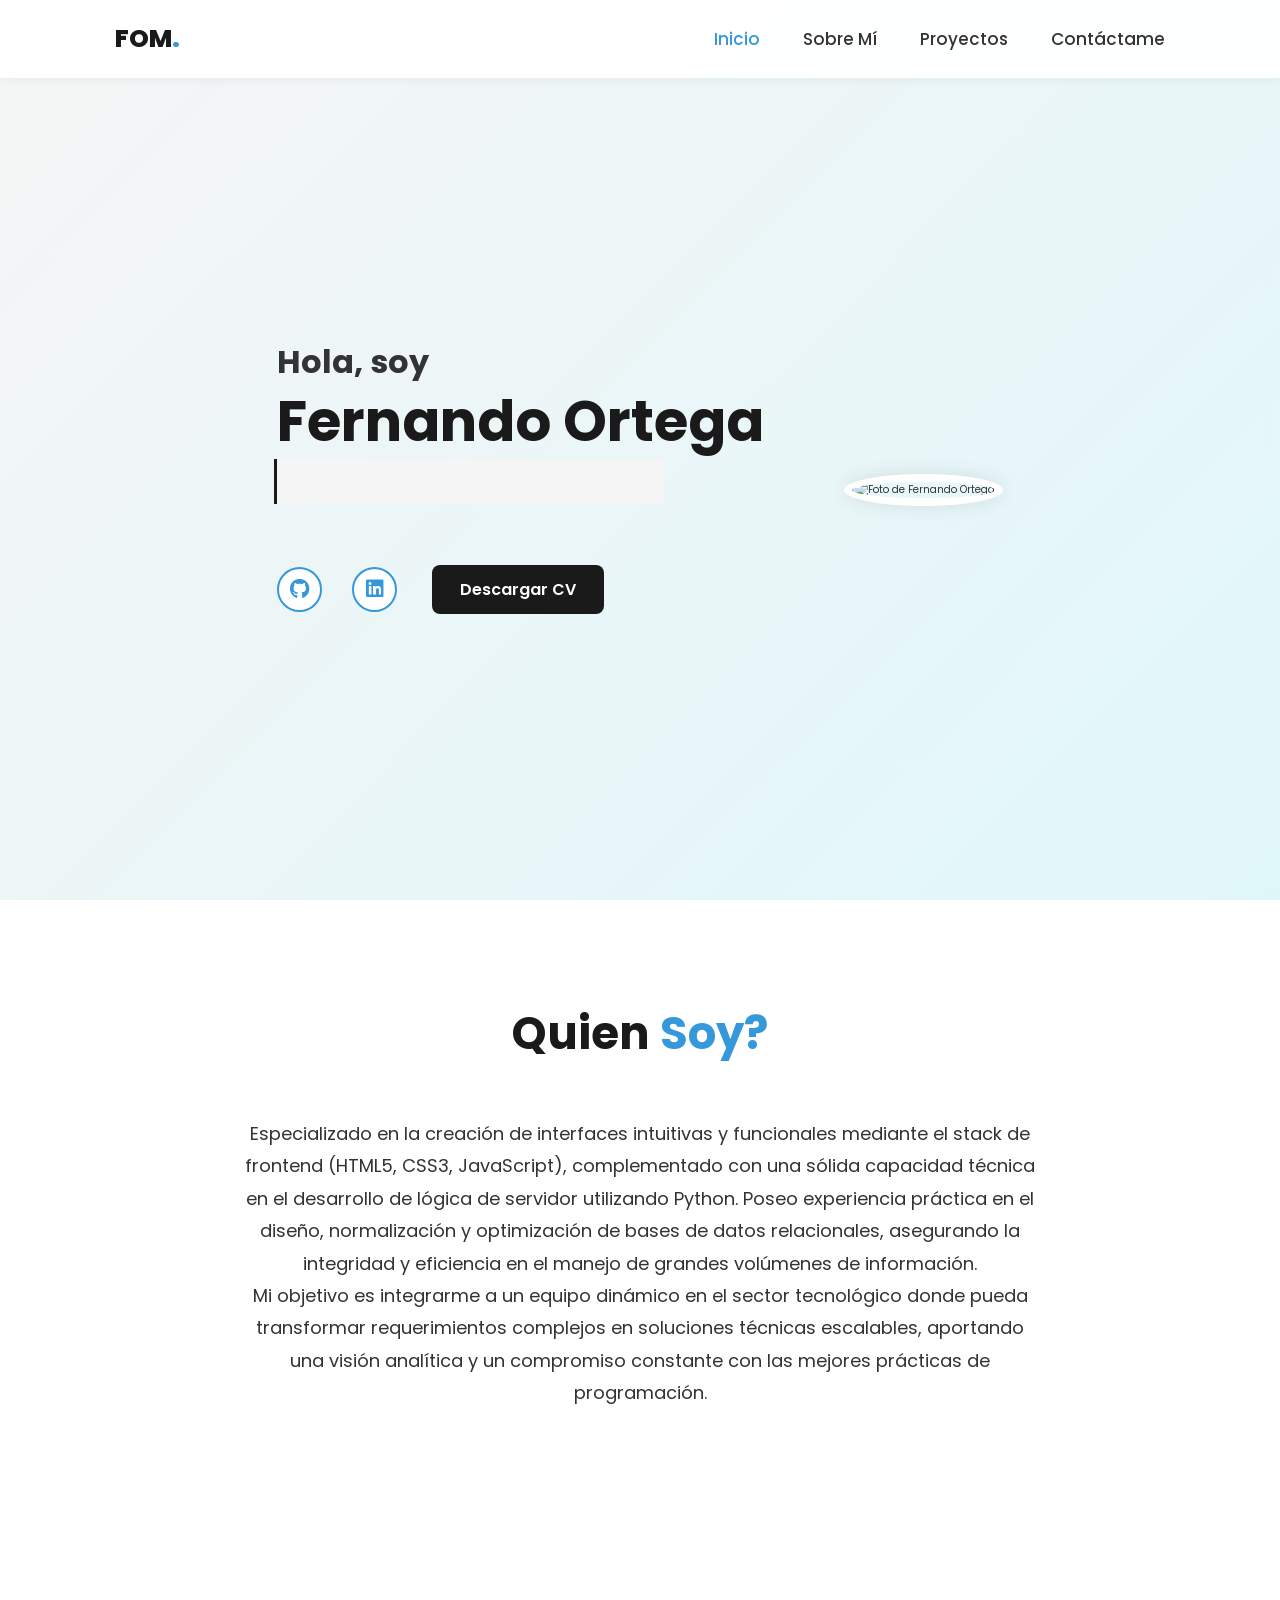
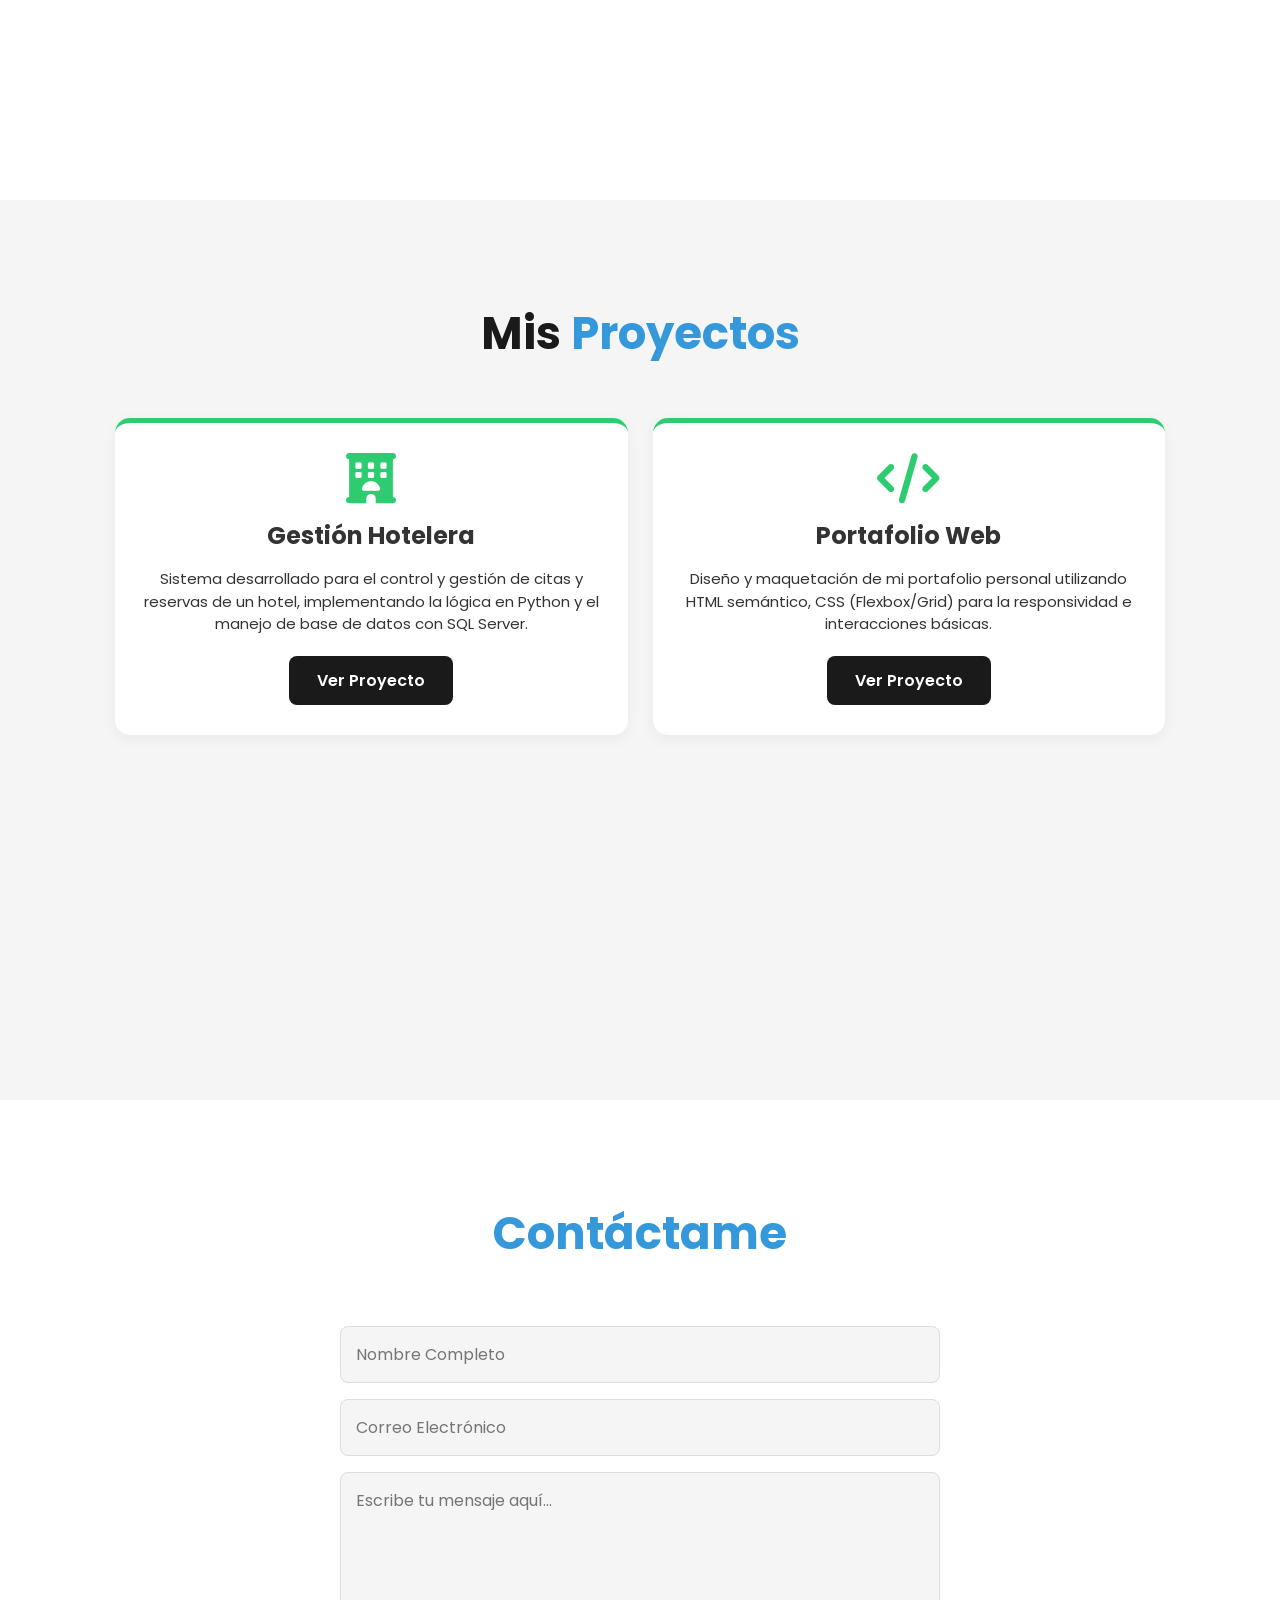
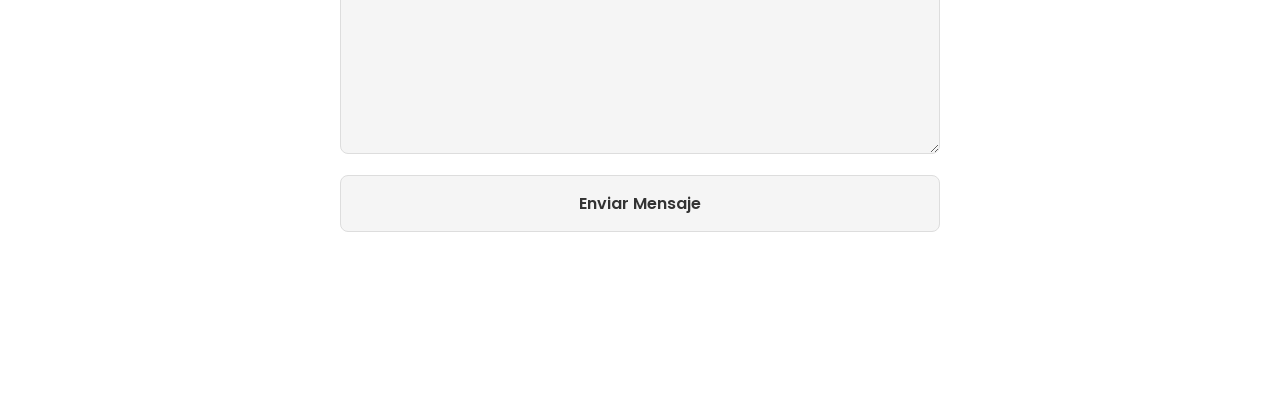
==== index.html @ a5323ac8 "Rename index.htm to index.html" ====
<!doctype html>
<html lang="es">
  <head>
    <meta charset="UTF-8" />
    <meta name="viewport" content="width=device-width, initial-scale=1.0" />
    <title>Mi Portafolio | Fernando Ortega</title>
    <link rel="stylesheet" href="style.css" />
    <link rel="stylesheet" href="https://cdnjs.cloudflare.com/ajax/libs/font-awesome/6.4.0/css/all.min.css">
    <link rel="shortcut icon" href="Recursos/Logo.jpg" type="image/png">
  </head>
  <body>
    
    <header>
      <a href="#" class="logo">FOM<span>.</span></a>
      <i class="fa-solid fa-bars" id="menu-icono"></i>
      
      <nav id="menu-principal" class="navegacion">
        <a href="#inicio" class="active">Inicio</a>
        <a href="#sobre-mi">Sobre Mí</a>
        <a href="#proyectos">Proyectos</a>
        <a href="#contacto">Contáctame</a>
      </nav>
    </header>

    <section id="inicio" class="home">
      <div class="home-content">
    <h3>Hola, soy</h3>
    <h1>Fernando Ortega</h1>
    <div class="typing-text">
        <span></span>
    </div> 
            
    <div class="contenedor-social">
        <div class="social-icons">
            <a href="https://github.com/OrtegaF06" target="_blank"><i class="fa-brands fa-github"></i></a>
            <a href="https://www.linkedin.com/in/fernando-ortega-m-302a24300/" target="_blank"><i class="fa-brands fa-linkedin"></i></a>
        </div>
        
        <a href="Recursos/Fernando_Ortega_CV.pdf" class="btn" download>Descargar CV</a>
    </div>
</div>

      <div class="home-img">
        <img src="https://avatars.githubusercontent.com/u/186651157?v=4" alt="Foto de Fernando Ortega"/>
      </div>
    </section>

    <section id="sobre-mi" class="sobre-mi">
      <h2 class="heading">Quien <span>Soy?</span></h2>
      <div class="sobre-mi-content">
        <p>Especializado en la creación de interfaces intuitivas y funcionales mediante el stack de frontend (HTML5, CSS3, JavaScript), complementado con una sólida capacidad técnica en el desarrollo de lógica de servidor utilizando Python. Poseo experiencia práctica en el diseño, normalización y optimización de bases de datos relacionales, asegurando la integridad y eficiencia en el manejo de grandes volúmenes de información.
        <br>Mi objetivo es integrarme a un equipo dinámico en el sector tecnológico donde pueda transformar requerimientos complejos en soluciones técnicas escalables, aportando una visión analítica y un compromiso constante con las mejores prácticas de programación.</p>
      </div>
    </section>

    <section id="proyectos" class="proyectos">
      <h2 class="heading">Mis <span>Proyectos</span></h2>
      <div class="proyectos-container">
        <div class="proyecto-box">
          <i class="fa-solid fa-hotel"></i>
          <h3>Gestión Hotelera</h3>
          <p>Sistema desarrollado para el control y gestión de citas y reservas de un hotel, implementando la lógica en Python y el manejo de base de datos con SQL Server.</p>
          <a href="#" class="btn">Ver Proyecto</a>
        </div>

        <div class="proyecto-box">
          <i class="fa-solid fa-code"></i>
          <h3>Portafolio Web</h3>
          <p>Diseño y maquetación de mi portafolio personal utilizando HTML semántico, CSS (Flexbox/Grid) para la responsividad e interacciones básicas.</p>
          <a href="#" class="btn">Ver Proyecto</a>
        </div>
      </div>
    </section>

    <section id="contacto" class="contacto">
      <h2 class="heading"><span>Contáctame</span></h2>
      <form action="#">
        <div class="input-box">
          <input type="text" name="nombre" placeholder="Nombre Completo" required>
          <input type="email" name="correo" placeholder="Correo Electrónico" required>
        </div>
        <textarea name="mensaje" cols="30" rows="10" placeholder="Escribe tu mensaje aquí..." required></textarea>
        <input type="submit" value="Enviar Mensaje" class="btn">
      </form>
    </section>

    <script src="script.js"></script>
  </body>
</html>
---- style.css ----
@import url('https://fonts.googleapis.com/css2?family=Poppins:wght@300;400;500;600;700;800&display=swap');

* {
    margin: 0;
    padding: 0;
    box-sizing: border-box;
    text-decoration: none;
    border: none;
    outline: none;
    font-family: 'Poppins', sans-serif;
}

:root {
    --bg-color: #f5f5f5;         /* Gris muy claro */
    --second-bg-color: #ffffff;  /* Blanco puro */
    --main-color: #3498db;       /* Verde ajustado para mejor legibilidad */
    --accent-color: #2ecc71;     /* Azul claro/medio */
    --text-color: #333333;       /* Gris oscuro para texto */
    --dark-color: #1a1a1a;       /* Negro para contrastes */
}

html {
    font-size: 62.5%;
    scroll-behavior: smooth;
}

body {
    background: var(--bg-color);
    color: var(--text-color);
}

section {
    min-height: 100vh;
    padding: 10rem 9% 2rem;
}

/* --- ENCABEZADO --- */
header {
    position: fixed;
    top: 0;
    left: 0;
    width: 100%;
    padding: 2rem 9%;
    background: rgba(255, 255, 255, 0.95);
    backdrop-filter: blur(10px);
    display: flex;
    justify-content: space-between;
    align-items: center;
    z-index: 100;
    box-shadow: 0 2px 10px rgba(0,0,0,0.05);
}

.logo {
    font-size: 2.5rem;
    color: var(--dark-color);
    font-weight: 800;
    cursor: pointer;
}

.logo span {
    color: var(--main-color);
}

#menu-icono {
    font-size: 3.6rem;
    color: var(--dark-color);
    cursor: pointer;
    display: none;
}

.navegacion a {
    font-size: 1.7rem;
    color: var(--text-color);
    margin-left: 4rem;
    font-weight: 500;
    transition: 0.3s;
}

.navegacion a:hover,
.navegacion a.active {
    color: var(--main-color);
}

/* --- SECCIÓN INICIO --- */
.home {
    display: flex;
    justify-content: center;
    align-items: center;
    gap: 8rem;
    background: linear-gradient(135deg, var(--bg-color) 0%, #e0f7fa 100%);
}

.home-content h3 {
    font-size: 3.2rem;
    font-weight: 700;
}

.home-content h1 {
    font-size: 5.6rem;
    font-weight: 700;
    line-height: 1.3;
    color: var(--dark-color);
}

.home-content p {
    font-size: 1.6rem;
    margin: 2rem 0;
    color: #555;
    line-height: 1.6;
}

/* Error 1 solucionado: Animación de texto restaurada */
/* --- ANIMACIÓN DE TEXTO CORREGIDA --- */
.typing-text {
    font-size: 3.2rem;
    font-weight: 600;
    min-width: 280px;
}

.typing-text span {
    position: relative;
    color: var(--main-color);
    white-space: nowrap; /* ¡Esta es la primera clave mágica! */
}

.typing-text span::before {
    content: "Desarrollador Fullstack"; /* Valor inicial por defecto */
    animation: words 12s infinite;
}

.typing-text span::after {
    content: "";
    background-color: var(--bg-color); /* Cubre el texto para hacer el efecto de borrado */
    position: absolute;
    width: calc(100% + 8px);
    height: 100%;
    border-left: 3px solid var(--dark-color);
    right: -8px;
    /* Aquí se agrega la animación 'typing' (3s) para que coincida con el cambio de palabra */
    animation: cursor 0.6s infinite, typing 3s steps(14) infinite;
}

/* Cambia las palabras cada 3 segundos (12s en total) */
@keyframes words {
    0%, 25% { content: "Desarrollador Fullstack"; }
    26%, 50% { content: "Programador Python"; }
    51%, 75% { content: "Analista de Datos"; }
    76%, 100% { content: "Solucionador de Problemas"; }
}

/* Reduce y aumenta el ancho del bloque ::after para revelar y ocultar el texto */
@keyframes typing {
    0%, 90%, 100% {
        width: calc(100% + 8px); /* Texto oculto (borrado) */
    }
    30%, 70% {
        width: 0; /* Texto revelado (escrito) */
    }
}

/* Parpadeo del cursor */
@keyframes cursor {
    50% { border-color: transparent; }
}

/* Imagen de Perfil */
.home-img img {
    width: 30vw;
    border-radius: 50%;
    border: 8px solid var(--second-bg-color);
    box-shadow: 0 0 20px rgba(0,0,0,0.1);
    transition: 0.4s ease;
}

.home-img img:hover {
    transform: scale(1.02);
    border-color: var(--main-color);
}

/* Botones e Iconos */
.social-icons a {
    display: inline-flex;
    justify-content: center;
    align-items: center;
    width: 4.5rem;
    height: 4.5rem;
    background: var(--second-bg-color);
    border: 0.2rem solid var(--main-color);
    font-size: 2rem;
    border-radius: 50%;
    color: var(--main-color);
    margin: 3rem 1.5rem 3rem 0;
    transition: 0.3s ease;
}

.social-icons a:hover {
    background: var(--main-color);
    color: var(--second-bg-color);
    box-shadow: 0 0 15px var(--main-color);
}
.contenedor-social {
    display: flex;
    align-items: center; /* Centra verticalmente */
    gap: 2rem;           /* Espacio entre las redes y el botón */
    margin-top: 3rem;    /* Espacio respecto al texto de arriba */
}

/* Ajusta los márgenes que ya tenías para que no choquen */
.social-icons {
    margin: 0; /* Quitamos los márgenes externos que traía */
    display: flex;
    gap: 1.5rem;
}

/* Asegúrate de que el botón no tenga márgenes automáticos que lo muevan */
.btn {
    display: inline-block;
    margin: 0; 
}

/* Ajuste para móviles: si la pantalla es muy chica, se ponen uno sobre otro */
@media (max-width: 768px) {
    .contenedor-social {
        flex-direction: column;
        gap: 2rem;
        justify-content: center;
    }
}

.btn {
    display: inline-block;
    padding: 1.2rem 2.8rem;
    background: var(--dark-color);
    border-radius: 0.8rem;
    font-size: 1.6rem;
    color: var(--second-bg-color);
    font-weight: 600;
    transition: 0.3s ease;
    cursor: pointer;
}

.btn:hover {
    background: var(--main-color);
    color: var(--second-bg-color);
}

/* --- SECCIONES GENERALES --- */
.heading {
    text-align: center;
    font-size: 4.5rem;
    margin-bottom: 5rem;
    color: var(--dark-color);
}

.heading span {
    color: var(--main-color);
}

.sobre-mi {
    background: var(--second-bg-color);
}

.sobre-mi-content {
    max-width: 80rem;
    margin: 0 auto;
    text-align: center;
    font-size: 1.8rem;
    line-height: 1.8;
}

/* Proyectos */
.proyectos {
    background: var(--bg-color);
}

.proyectos-container {
    display: grid;
    grid-template-columns: repeat(auto-fit, minmax(300px, 1fr));
    gap: 2.5rem;
}

.proyecto-box {
    background: var(--second-bg-color);
    padding: 3rem 2rem;
    border-radius: 1.5rem;
    text-align: center;
    box-shadow: 0 4px 15px rgba(0,0,0,0.05);
    border-top: 5px solid var(--accent-color);
    transition: 0.4s ease;
}

.proyecto-box:hover {
    transform: translateY(-5px);
    border-top-color: var(--main-color);
}

.proyecto-box i {
    font-size: 5rem;
    color: var(--accent-color);
    margin-bottom: 1.5rem;
}

.proyecto-box h3 {
    font-size: 2.4rem;
    margin-bottom: 1.5rem;
}

.proyecto-box p {
    font-size: 1.5rem;
    margin-bottom: 2rem;
    line-height: 1.5;
}

/* Contacto */
.contacto {
    background: var(--second-bg-color);
}

.contacto form {
    max-width: 60rem;
    margin: 0 auto;
}

.contacto form input,
.contacto form textarea {
    width: 100%;
    padding: 1.5rem;
    font-size: 1.6rem;
    background: var(--bg-color);
    border-radius: 0.8rem;
    margin: 0.8rem 0;
    border: 1px solid #ddd;
    color: var(--text-color);
}

.contacto form input:focus,
.contacto form textarea:focus {
    border-color: var(--main-color);
}

/* --- RESPONSIVIDAD Y MENÚ MÓVIL --- */
@media (max-width: 768px) {
    #menu-icono {
        display: block;
    }
    
    .navegacion {
        position: absolute;
        top: 100%;
        left: 0;
        width: 100%;
        padding: 1rem 3%;
        background: var(--second-bg-color);
        border-top: 1px solid rgba(0,0,0,0.1);
        box-shadow: 0 5px 10px rgba(0,0,0,0.1);
        display: none; 
    }

    .navegacion.active {
        display: block;
    }

    .navegacion a {
        display: block;
        font-size: 2rem;
        margin: 3rem 0;
        text-align: center;
        margin-left: 0;
    }

    .home { flex-direction: column-reverse; text-align: center; }
    .home-img img { width: 60vw; margin-bottom: 3rem; }
    
    /* El fondo del texto que borra la animación en móviles */
    .typing-text span::after {
        background-color: var(--bg-color);
    }

    /* --- NUEVO: Ajuste de tamaño para que quepa el texto largo --- */
    .home-content h1 { 
        font-size: 4.5rem; 
    }
    .typing-text { 
        font-size: 2.2rem; /* ¡Esta es la segunda clave mágica! */
    }
}
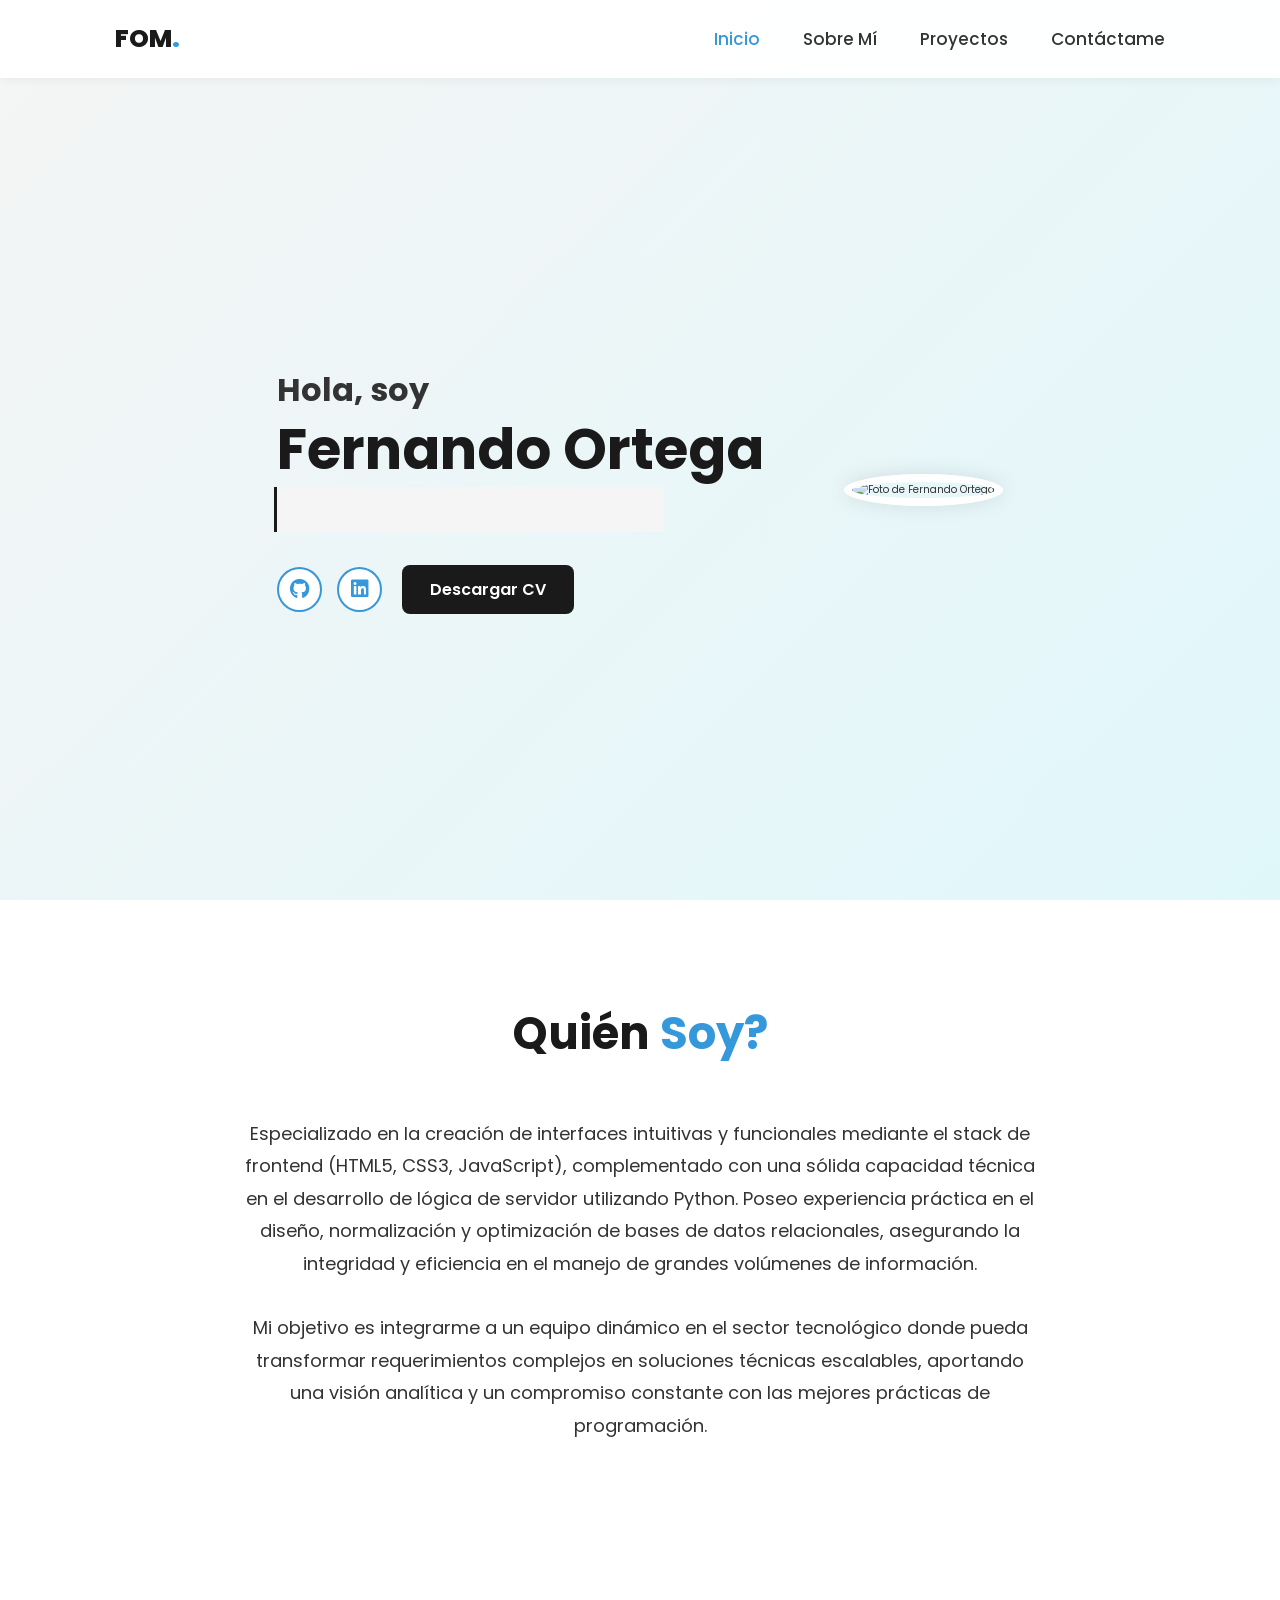
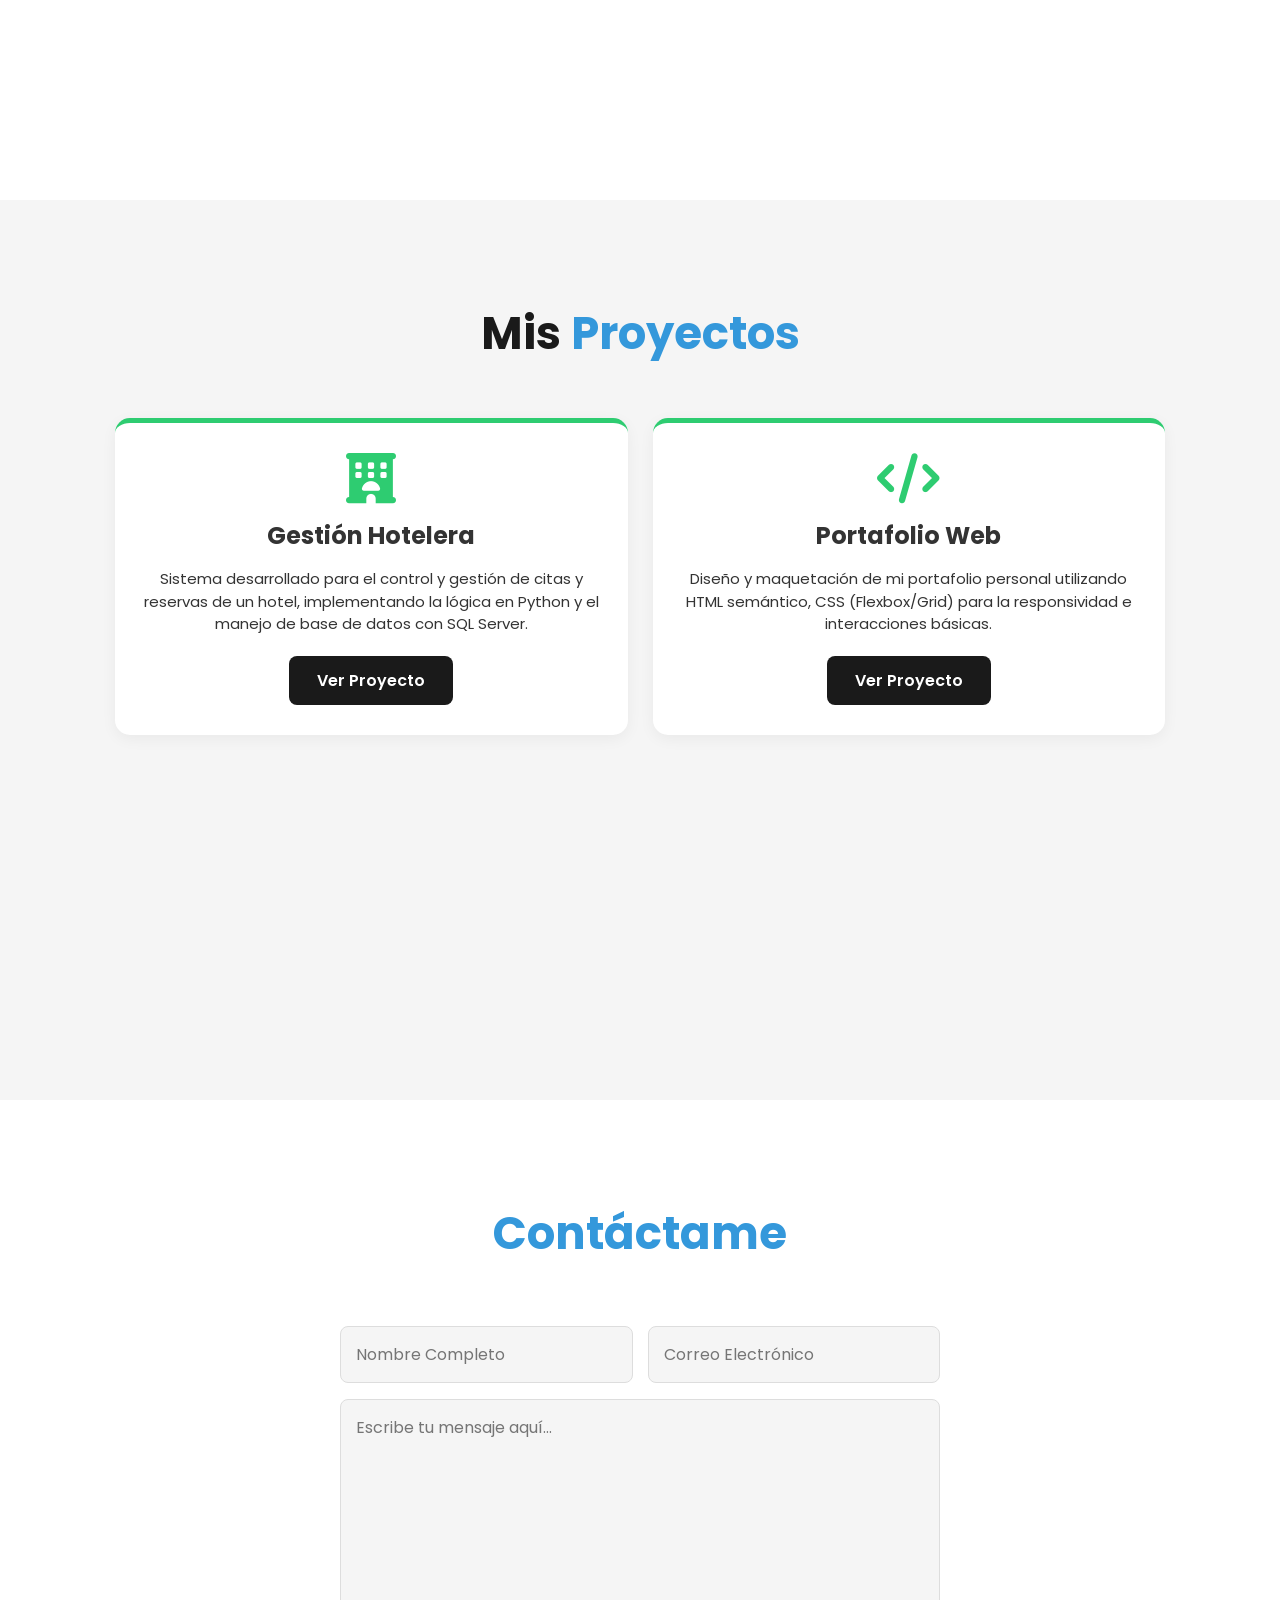
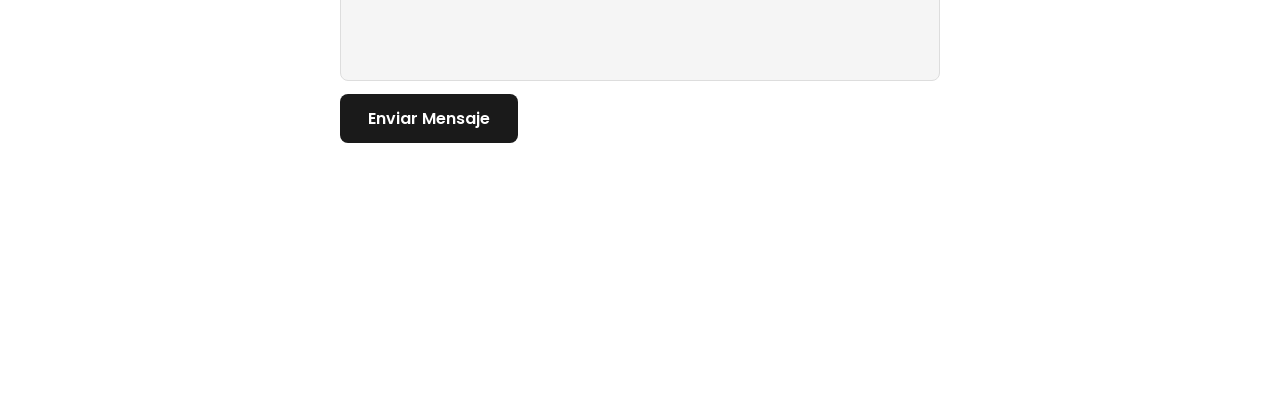
==== commit 9f74fc36: "Portafolio Web 1.1" ====
--- a/index.html
+++ b/index.html
@@ -11,8 +11,8 @@
   <body>
     
     <header>
-      <a href="#" class="logo">FOM<span>.</span></a>
-      <i class="fa-solid fa-bars" id="menu-icono"></i>
+      <a href="#inicio" class="logo">FOM<span>.</span></a>
+      <i class="fa-solid fa-bars" id="menu-icono" aria-label="Abrir menú"></i>
       
       <nav id="menu-principal" class="navegacion">
         <a href="#inicio" class="active">Inicio</a>
@@ -24,21 +24,20 @@
 
     <section id="inicio" class="home">
       <div class="home-content">
-    <h3>Hola, soy</h3>
-    <h1>Fernando Ortega</h1>
-    <div class="typing-text">
-        <span></span>
-    </div> 
-            
-    <div class="contenedor-social">
-        <div class="social-icons">
-            <a href="https://github.com/OrtegaF06" target="_blank"><i class="fa-brands fa-github"></i></a>
-            <a href="https://www.linkedin.com/in/fernando-ortega-m-302a24300/" target="_blank"><i class="fa-brands fa-linkedin"></i></a>
+        <h3>Hola, soy</h3>
+        <h1>Fernando Ortega</h1>
+        <div class="typing-text">
+            <span></span>
+        </div> 
+                
+        <div class="contenedor-social">
+            <div class="social-icons">
+                <a href="https://github.com/Fenano2002" target="_blank" aria-label="Perfil de GitHub"><i class="fa-brands fa-github"></i></a>
+                <a href="https://www.linkedin.com/in/fernando-ortega-martinez" target="_blank" aria-label="Perfil de LinkedIn"><i class="fa-brands fa-linkedin"></i></a>
+            </div>
+            <a href="Recursos/Fernando_Ortega_CV.pdf" class="btn" download>Descargar CV</a>
         </div>
-        
-        <a href="Recursos/Fernando_Ortega_CV.pdf" class="btn" download>Descargar CV</a>
-    </div>
-</div>
+      </div>
 
       <div class="home-img">
         <img src="https://avatars.githubusercontent.com/u/186651157?v=4" alt="Foto de Fernando Ortega"/>
@@ -46,10 +45,11 @@
     </section>
 
     <section id="sobre-mi" class="sobre-mi">
-      <h2 class="heading">Quien <span>Soy?</span></h2>
+      <h2 class="heading">Quién <span>Soy?</span></h2>
       <div class="sobre-mi-content">
-        <p>Especializado en la creación de interfaces intuitivas y funcionales mediante el stack de frontend (HTML5, CSS3, JavaScript), complementado con una sólida capacidad técnica en el desarrollo de lógica de servidor utilizando Python. Poseo experiencia práctica en el diseño, normalización y optimización de bases de datos relacionales, asegurando la integridad y eficiencia en el manejo de grandes volúmenes de información.
-        <br>Mi objetivo es integrarme a un equipo dinámico en el sector tecnológico donde pueda transformar requerimientos complejos en soluciones técnicas escalables, aportando una visión analítica y un compromiso constante con las mejores prácticas de programación.</p>
+        <p>Especializado en la creación de interfaces intuitivas y funcionales mediante el stack de frontend (HTML5, CSS3, JavaScript), complementado con una sólida capacidad técnica en el desarrollo de lógica de servidor utilizando Python. Poseo experiencia práctica en el diseño, normalización y optimización de bases de datos relacionales, asegurando la integridad y eficiencia en el manejo de grandes volúmenes de información.</p>
+        <br>
+        <p>Mi objetivo es integrarme a un equipo dinámico en el sector tecnológico donde pueda transformar requerimientos complejos en soluciones técnicas escalables, aportando una visión analítica y un compromiso constante con las mejores prácticas de programación.</p>
       </div>
     </section>
 
@@ -60,30 +60,34 @@
           <i class="fa-solid fa-hotel"></i>
           <h3>Gestión Hotelera</h3>
           <p>Sistema desarrollado para el control y gestión de citas y reservas de un hotel, implementando la lógica en Python y el manejo de base de datos con SQL Server.</p>
-          <a href="#" class="btn">Ver Proyecto</a>
+          <a href="https://github.com/Fenano2002/Empresa-Entretenimiento-y-Vacaciones" target="_blank" class="btn">Ver Proyecto</a>
         </div>
 
         <div class="proyecto-box">
           <i class="fa-solid fa-code"></i>
           <h3>Portafolio Web</h3>
           <p>Diseño y maquetación de mi portafolio personal utilizando HTML semántico, CSS (Flexbox/Grid) para la responsividad e interacciones básicas.</p>
-          <a href="#" class="btn">Ver Proyecto</a>
+          <a href="#inicio" class="btn">Ver Proyecto</a>
         </div>
       </div>
     </section>
 
     <section id="contacto" class="contacto">
       <h2 class="heading"><span>Contáctame</span></h2>
-      <form action="#">
+      <form id="contact-form">
         <div class="input-box">
-          <input type="text" name="nombre" placeholder="Nombre Completo" required>
-          <input type="email" name="correo" placeholder="Correo Electrónico" required>
+          <input type="text" id="from_name" name="from_name" placeholder="Nombre Completo" required minlength="3">
+          <input type="email" id="user_email" name="user_email" placeholder="Correo Electrónico" required>
         </div>
-        <textarea name="mensaje" cols="30" rows="10" placeholder="Escribe tu mensaje aquí..." required></textarea>
-        <input type="submit" value="Enviar Mensaje" class="btn">
+        <textarea id="message" name="message" cols="30" rows="10" placeholder="Escribe tu mensaje aquí..." required></textarea>
+        
+        <button type="submit" id="button-send" class="btn">
+            <span class="btn-text">Enviar Mensaje</span>
+        </button>
       </form>
     </section>
 
+    <script type="text/javascript" src="https://cdn.jsdelivr.net/npm/@emailjs/browser@3/dist/email.min.js"></script>
     <script src="script.js"></script>
   </body>
-</html>
+</html>
--- a/style.css
+++ b/style.css
@@ -1,4 +1,13 @@
 @import url('https://fonts.googleapis.com/css2?family=Poppins:wght@300;400;500;600;700;800&display=swap');
+
+:root {
+    --bg-color: #f5f5f5;
+    --second-bg-color: #ffffff;
+    --main-color: #3498db;
+    --accent-color: #2ecc71;
+    --text-color: #333333;
+    --dark-color: #1a1a1a;
+}
 
 * {
     margin: 0;
@@ -8,15 +17,6 @@
     border: none;
     outline: none;
     font-family: 'Poppins', sans-serif;
-}
-
-:root {
-    --bg-color: #f5f5f5;         /* Gris muy claro */
-    --second-bg-color: #ffffff;  /* Blanco puro */
-    --main-color: #3498db;       /* Verde ajustado para mejor legibilidad */
-    --accent-color: #2ecc71;     /* Azul claro/medio */
-    --text-color: #333333;       /* Gris oscuro para texto */
-    --dark-color: #1a1a1a;       /* Negro para contrastes */
 }
 
 html {
@@ -54,7 +54,6 @@
     font-size: 2.5rem;
     color: var(--dark-color);
     font-weight: 800;
-    cursor: pointer;
 }
 
 .logo span {
@@ -81,6 +80,18 @@
     color: var(--main-color);
 }
 
+/* --- SECCIONES GENERALES --- */
+.heading {
+    text-align: center;
+    font-size: 4.5rem;
+    margin-bottom: 5rem;
+    color: var(--dark-color);
+}
+
+.heading span {
+    color: var(--main-color);
+}
+
 /* --- SECCIÓN INICIO --- */
 .home {
     display: flex;
@@ -90,27 +101,11 @@
     background: linear-gradient(135deg, var(--bg-color) 0%, #e0f7fa 100%);
 }
 
-.home-content h3 {
-    font-size: 3.2rem;
-    font-weight: 700;
-}
-
-.home-content h1 {
-    font-size: 5.6rem;
-    font-weight: 700;
-    line-height: 1.3;
-    color: var(--dark-color);
-}
-
-.home-content p {
-    font-size: 1.6rem;
-    margin: 2rem 0;
-    color: #555;
-    line-height: 1.6;
-}
-
-/* Error 1 solucionado: Animación de texto restaurada */
-/* --- ANIMACIÓN DE TEXTO CORREGIDA --- */
+.home-content h3 { font-size: 3.2rem; font-weight: 700; }
+.home-content h1 { font-size: 5.6rem; font-weight: 700; line-height: 1.3; color: var(--dark-color); }
+.home-content p { font-size: 1.6rem; margin: 2rem 0; color: #555; line-height: 1.6; }
+
+/* ANIMACIÓN DE TEXTO */
 .typing-text {
     font-size: 3.2rem;
     font-weight: 600;
@@ -120,27 +115,25 @@
 .typing-text span {
     position: relative;
     color: var(--main-color);
-    white-space: nowrap; /* ¡Esta es la primera clave mágica! */
+    white-space: nowrap;
 }
 
 .typing-text span::before {
-    content: "Desarrollador Fullstack"; /* Valor inicial por defecto */
+    content: "Desarrollador Fullstack";
     animation: words 12s infinite;
 }
 
 .typing-text span::after {
     content: "";
-    background-color: var(--bg-color); /* Cubre el texto para hacer el efecto de borrado */
+    background-color: var(--bg-color);
     position: absolute;
     width: calc(100% + 8px);
     height: 100%;
     border-left: 3px solid var(--dark-color);
     right: -8px;
-    /* Aquí se agrega la animación 'typing' (3s) para que coincida con el cambio de palabra */
     animation: cursor 0.6s infinite, typing 3s steps(14) infinite;
 }
 
-/* Cambia las palabras cada 3 segundos (12s en total) */
 @keyframes words {
     0%, 25% { content: "Desarrollador Fullstack"; }
     26%, 50% { content: "Programador Python"; }
@@ -148,22 +141,16 @@
     76%, 100% { content: "Solucionador de Problemas"; }
 }
 
-/* Reduce y aumenta el ancho del bloque ::after para revelar y ocultar el texto */
 @keyframes typing {
-    0%, 90%, 100% {
-        width: calc(100% + 8px); /* Texto oculto (borrado) */
-    }
-    30%, 70% {
-        width: 0; /* Texto revelado (escrito) */
-    }
-}
-
-/* Parpadeo del cursor */
+    0%, 90%, 100% { width: calc(100% + 8px); }
+    30%, 70% { width: 0; }
+}
+
 @keyframes cursor {
     50% { border-color: transparent; }
 }
 
-/* Imagen de Perfil */
+/* IMAGEN Y BOTONES INICIO */
 .home-img img {
     width: 30vw;
     border-radius: 50%;
@@ -177,7 +164,18 @@
     border-color: var(--main-color);
 }
 
-/* Botones e Iconos */
+.contenedor-social {
+    display: flex;
+    align-items: center;
+    gap: 2rem;
+    margin-top: 3rem;
+}
+
+.social-icons {
+    display: flex;
+    gap: 1.5rem;
+}
+
 .social-icons a {
     display: inline-flex;
     justify-content: center;
@@ -189,7 +187,6 @@
     font-size: 2rem;
     border-radius: 50%;
     color: var(--main-color);
-    margin: 3rem 1.5rem 3rem 0;
     transition: 0.3s ease;
 }
 
@@ -197,34 +194,6 @@
     background: var(--main-color);
     color: var(--second-bg-color);
     box-shadow: 0 0 15px var(--main-color);
-}
-.contenedor-social {
-    display: flex;
-    align-items: center; /* Centra verticalmente */
-    gap: 2rem;           /* Espacio entre las redes y el botón */
-    margin-top: 3rem;    /* Espacio respecto al texto de arriba */
-}
-
-/* Ajusta los márgenes que ya tenías para que no choquen */
-.social-icons {
-    margin: 0; /* Quitamos los márgenes externos que traía */
-    display: flex;
-    gap: 1.5rem;
-}
-
-/* Asegúrate de que el botón no tenga márgenes automáticos que lo muevan */
-.btn {
-    display: inline-block;
-    margin: 0; 
-}
-
-/* Ajuste para móviles: si la pantalla es muy chica, se ponen uno sobre otro */
-@media (max-width: 768px) {
-    .contenedor-social {
-        flex-direction: column;
-        gap: 2rem;
-        justify-content: center;
-    }
 }
 
 .btn {
@@ -244,21 +213,8 @@
     color: var(--second-bg-color);
 }
 
-/* --- SECCIONES GENERALES --- */
-.heading {
-    text-align: center;
-    font-size: 4.5rem;
-    margin-bottom: 5rem;
-    color: var(--dark-color);
-}
-
-.heading span {
-    color: var(--main-color);
-}
-
-.sobre-mi {
-    background: var(--second-bg-color);
-}
+/* --- SOBRE MÍ --- */
+.sobre-mi { background: var(--second-bg-color); }
 
 .sobre-mi-content {
     max-width: 80rem;
@@ -268,10 +224,8 @@
     line-height: 1.8;
 }
 
-/* Proyectos */
-.proyectos {
-    background: var(--bg-color);
-}
+/* --- PROYECTOS --- */
+.proyectos { background: var(--bg-color); }
 
 .proyectos-container {
     display: grid;
@@ -294,31 +248,21 @@
     border-top-color: var(--main-color);
 }
 
-.proyecto-box i {
-    font-size: 5rem;
-    color: var(--accent-color);
-    margin-bottom: 1.5rem;
-}
-
-.proyecto-box h3 {
-    font-size: 2.4rem;
-    margin-bottom: 1.5rem;
-}
-
-.proyecto-box p {
-    font-size: 1.5rem;
-    margin-bottom: 2rem;
-    line-height: 1.5;
-}
-
-/* Contacto */
-.contacto {
-    background: var(--second-bg-color);
-}
+.proyecto-box i { font-size: 5rem; color: var(--accent-color); margin-bottom: 1.5rem; }
+.proyecto-box h3 { font-size: 2.4rem; margin-bottom: 1.5rem; }
+.proyecto-box p { font-size: 1.5rem; margin-bottom: 2rem; line-height: 1.5; }
+
+/* --- CONTACTO --- */
+.contacto { background: var(--second-bg-color); }
 
 .contacto form {
     max-width: 60rem;
     margin: 0 auto;
+}
+
+.input-box {
+    display: flex;
+    gap: 1.5rem;
 }
 
 .contacto form input,
@@ -331,6 +275,7 @@
     margin: 0.8rem 0;
     border: 1px solid #ddd;
     color: var(--text-color);
+    resize: none;
 }
 
 .contacto form input:focus,
@@ -338,11 +283,34 @@
     border-color: var(--main-color);
 }
 
+/* ESTADOS DEL BOTÓN DE CONTACTO */
+#button-send:disabled {
+    background-color: #95a5a6;
+    cursor: not-allowed;
+    opacity: 0.8;
+}
+
+.loader {
+    width: 16px;
+    height: 16px;
+    border: 2px solid #FFF;
+    border-bottom-color: transparent;
+    border-radius: 50%;
+    display: inline-block;
+    box-sizing: border-box;
+    animation: rotation 1s linear infinite;
+    vertical-align: middle;
+    margin-right: 8px;
+}
+
+@keyframes rotation {
+    0% { transform: rotate(0deg); }
+    100% { transform: rotate(360deg); }
+}
+
 /* --- RESPONSIVIDAD Y MENÚ MÓVIL --- */
 @media (max-width: 768px) {
-    #menu-icono {
-        display: block;
-    }
+    #menu-icono { display: block; }
     
     .navegacion {
         position: absolute;
@@ -356,9 +324,7 @@
         display: none; 
     }
 
-    .navegacion.active {
-        display: block;
-    }
+    .navegacion.active { display: block; }
 
     .navegacion a {
         display: block;
@@ -371,16 +337,18 @@
     .home { flex-direction: column-reverse; text-align: center; }
     .home-img img { width: 60vw; margin-bottom: 3rem; }
     
-    /* El fondo del texto que borra la animación en móviles */
-    .typing-text span::after {
-        background-color: var(--bg-color);
+    .typing-text span::after { background-color: var(--bg-color); }
+    .home-content h1 { font-size: 4.5rem; }
+    .typing-text { font-size: 2.2rem; }
+
+    .contenedor-social {
+        flex-direction: column;
+        gap: 2rem;
+        justify-content: center;
     }
 
-    /* --- NUEVO: Ajuste de tamaño para que quepa el texto largo --- */
-    .home-content h1 { 
-        font-size: 4.5rem; 
-    }
-    .typing-text { 
-        font-size: 2.2rem; /* ¡Esta es la segunda clave mágica! */
+    .input-box {
+        flex-direction: column;
+        gap: 0;
     }
 }
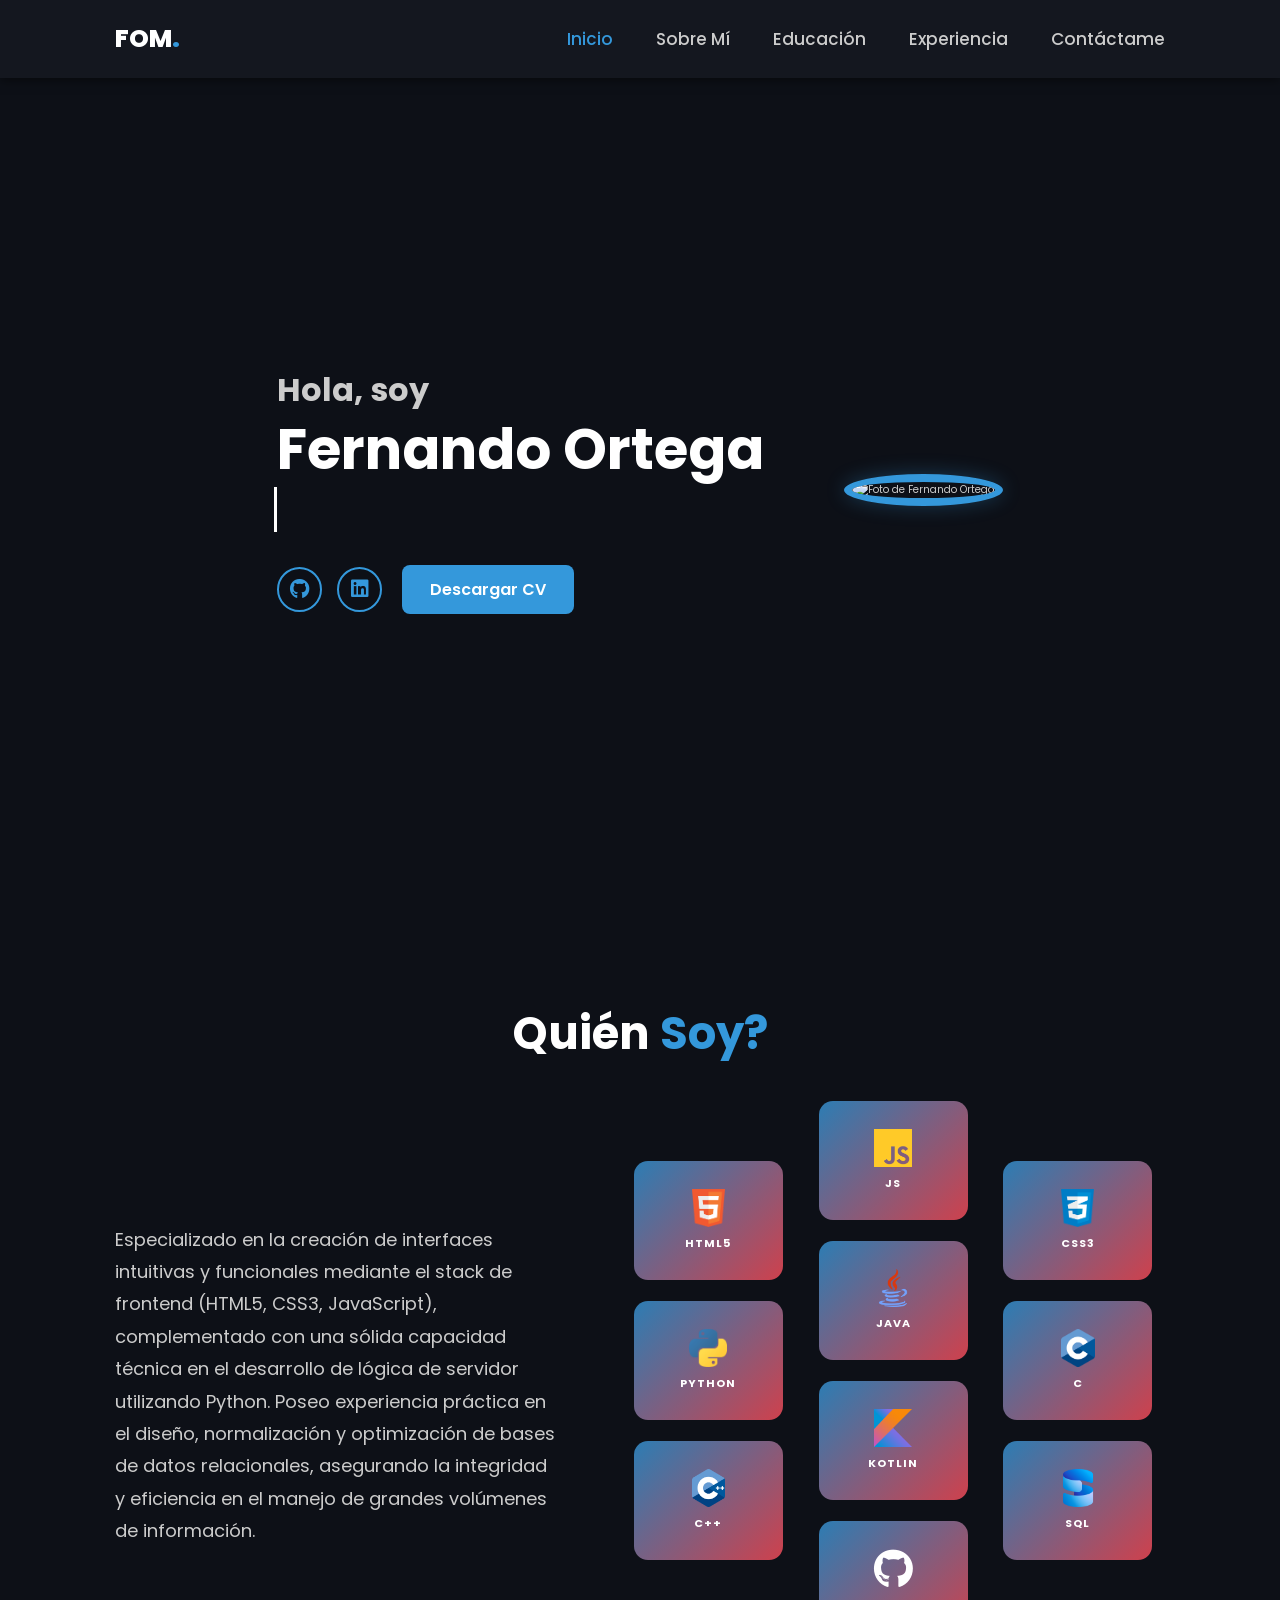
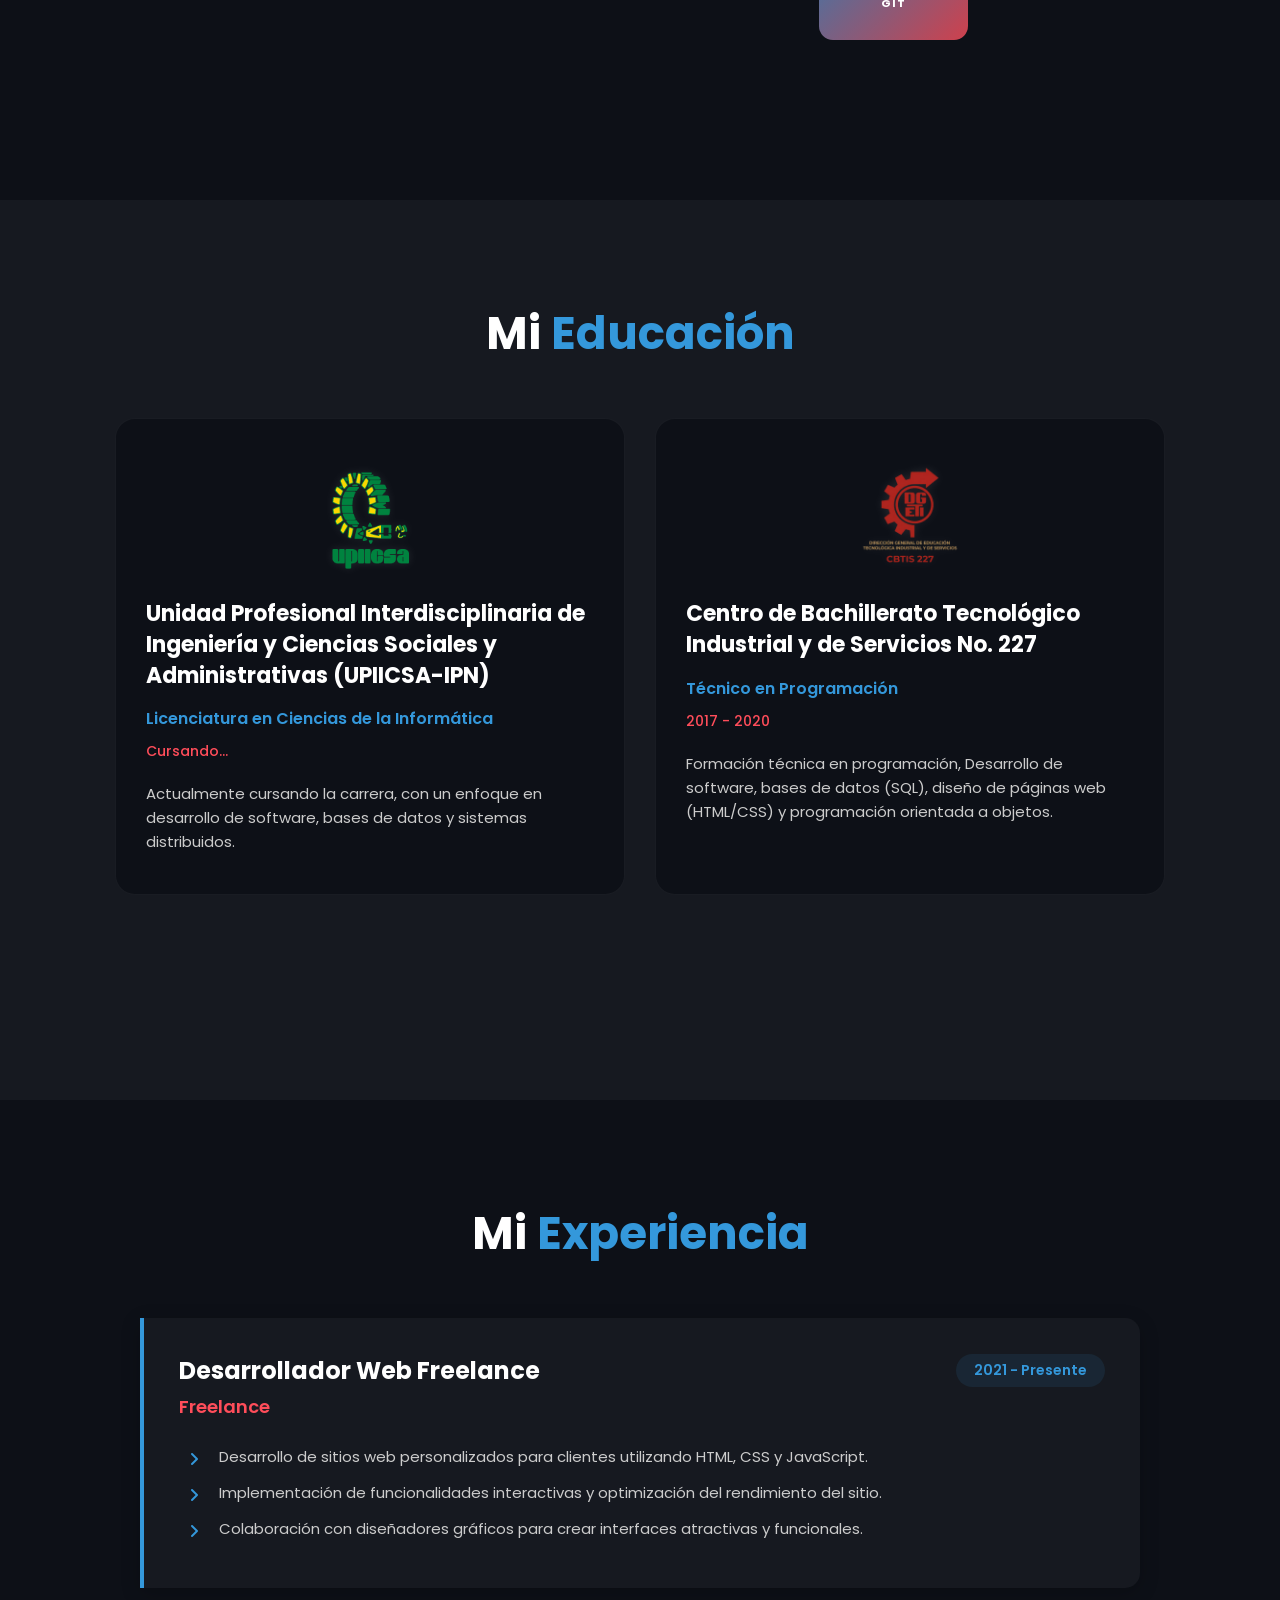
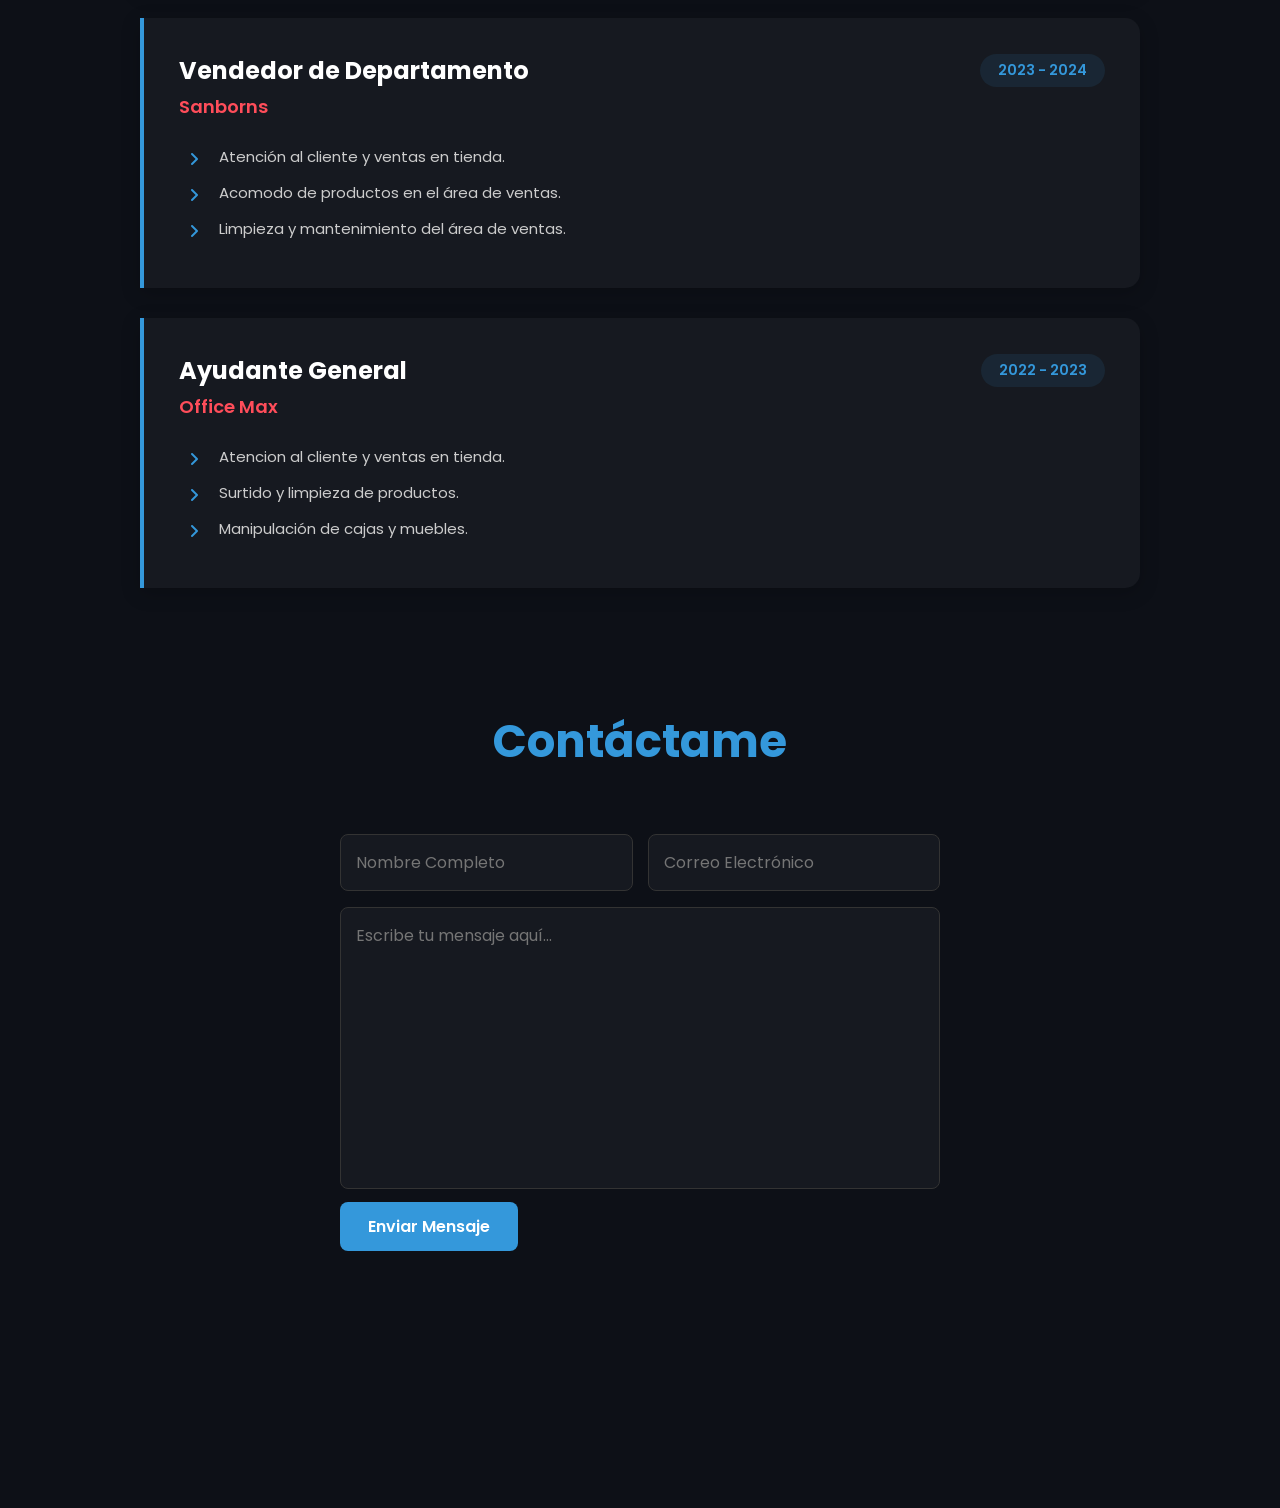
==== commit 899d5398: "Portafolio 1.3" ====
--- a/index.html
+++ b/index.html
@@ -6,7 +6,7 @@
     <title>Mi Portafolio | Fernando Ortega</title>
     <link rel="stylesheet" href="style.css" />
     <link rel="stylesheet" href="https://cdnjs.cloudflare.com/ajax/libs/font-awesome/6.4.0/css/all.min.css">
-    <link rel="shortcut icon" href="Recursos/Logo.jpg" type="image/png">
+    <link rel="shortcut icon" href="Recursos/Logo.jpg" type="image/jpeg">
   </head>
   <body>
     
@@ -17,7 +17,8 @@
       <nav id="menu-principal" class="navegacion">
         <a href="#inicio" class="active">Inicio</a>
         <a href="#sobre-mi">Sobre Mí</a>
-        <a href="#proyectos">Proyectos</a>
+        <a href="#educacion">Educación</a>
+        <a href="#experiencia">Experiencia</a>
         <a href="#contacto">Contáctame</a>
       </nav>
     </header>
@@ -46,29 +47,123 @@
 
     <section id="sobre-mi" class="sobre-mi">
       <h2 class="heading">Quién <span>Soy?</span></h2>
-      <div class="sobre-mi-content">
-        <p>Especializado en la creación de interfaces intuitivas y funcionales mediante el stack de frontend (HTML5, CSS3, JavaScript), complementado con una sólida capacidad técnica en el desarrollo de lógica de servidor utilizando Python. Poseo experiencia práctica en el diseño, normalización y optimización de bases de datos relacionales, asegurando la integridad y eficiencia en el manejo de grandes volúmenes de información.</p>
-        <br>
-        <p>Mi objetivo es integrarme a un equipo dinámico en el sector tecnológico donde pueda transformar requerimientos complejos en soluciones técnicas escalables, aportando una visión analítica y un compromiso constante con las mejores prácticas de programación.</p>
+      
+      <div class="sobre-mi-row">
+        <div class="sobre-mi-content">
+          <p>Especializado en la creación de interfaces intuitivas y funcionales mediante el stack de frontend (HTML5, CSS3, JavaScript), complementado con una sólida capacidad técnica en el desarrollo de lógica de servidor utilizando Python. Poseo experiencia práctica en el diseño, normalización y optimización de bases de datos relacionales, asegurando la integridad y eficiencia en el manejo de grandes volúmenes de información.</p>
+        </div>
+        
+        <div class="skills-section">
+          <div class="skills-container">
+            <div class="skills__item">
+              <img src="Recursos/html.6aa56206be02cf6404844871df1d2da6.png" alt="HTML5">
+              <div class="skills__item-name">HTML5</div>
+            </div>
+            <div class="skills__item">
+              <img src="Recursos/js.f8a28e905c78dadb79434b7ceebd52a0.png" alt="JavaScript">
+              <div class="skills__item-name">JS</div>
+            </div>
+            <div class="skills__item">
+              <img src="Recursos/css.0ce0f0a2b4c4aa34b64c40e5278af3d1.png" alt="CSS3">
+              <div class="skills__item-name">CSS3</div>
+            </div>
+            <div class="skills__item">
+              <img src="Recursos/py.624bcc94d9a32d8cddac41f381aa4395.png" alt="Python">
+              <div class="skills__item-name">Python</div>
+            </div>
+            <div class="skills__item">
+              <img src="Recursos/java.png" alt="Java">
+              <div class="skills__item-name">Java</div>
+            </div>
+            <div class="skills__item">
+              <img src="Recursos/C_Logo.png" alt="C">
+              <div class="skills__item-name">C</div>
+            </div>
+            <div class="skills__item">
+              <img src="Recursos/ISO_C++_Logo.svg.png" alt="C++">
+              <div class="skills__item-name">C++</div>
+            </div>
+            <div class="skills__item">
+              <img src="Recursos/Kotlin_Icon.png" alt="kotlin">
+              <div class="skills__item-name">Kotlin</div>
+            </div>
+            <div class="skills__item">
+              <img src="Recursos/Microsoft_SQL_Server_2025_icon.svg.png" alt="SQL">
+              <div class="skills__item-name">SQL</div>
+            </div>
+            <div class="skills__item">
+              <i class="fa-brands fa-github" style="font-size: 4rem; color: #fff; margin-bottom: 8px;"></i>
+              <div class="skills__item-name">Git</div>
+            </div>
+          </div>
+        </div>
       </div>
     </section>
 
-    <section id="proyectos" class="proyectos">
-      <h2 class="heading">Mis <span>Proyectos</span></h2>
-      <div class="proyectos-container">
-        <div class="proyecto-box">
-          <i class="fa-solid fa-hotel"></i>
-          <h3>Gestión Hotelera</h3>
-          <p>Sistema desarrollado para el control y gestión de citas y reservas de un hotel, implementando la lógica en Python y el manejo de base de datos con SQL Server.</p>
-          <a href="https://github.com/Fenano2002/Empresa-Entretenimiento-y-Vacaciones" target="_blank" class="btn">Ver Proyecto</a>
+    <section id="educacion" class="educacion">
+      <h2 class="heading">Mi <span>Educación</span></h2>
+      <div class="educacion-container">
+        <div class="educacion-box">
+          <img src="Recursos/upiicsa.png" alt="Logo UPIICSA" class="edu-img">
+          <h3>Unidad Profesional Interdisciplinaria de Ingeniería y Ciencias Sociales y Administrativas (UPIICSA-IPN)</h3>
+          <p class="titulo">Licenciatura en Ciencias de la Informática</p>
+          <p class="fecha">Cursando...</p>
+          <p class="descripcion">Actualmente cursando la carrera, con un enfoque en desarrollo de software, bases de datos y sistemas distribuidos.</p>
         </div>
 
-        <div class="proyecto-box">
-          <i class="fa-solid fa-code"></i>
-          <h3>Portafolio Web</h3>
-          <p>Diseño y maquetación de mi portafolio personal utilizando HTML semántico, CSS (Flexbox/Grid) para la responsividad e interacciones básicas.</p>
-          <a href="#inicio" class="btn">Ver Proyecto</a>
+        <div class="educacion-box">
+          <img src="Recursos/Logo_Cbtis.png" alt="Logo CBTIS 227" class="edu-img">
+          <h3>Centro de Bachillerato Tecnológico Industrial y de Servicios No. 227</h3>
+          <p class="titulo">Técnico en Programación</p>
+          <p class="fecha">2017 - 2020</p>
+          <p class="descripcion">Formación técnica en programación, Desarrollo de software, bases de datos (SQL), diseño de páginas web (HTML/CSS) y programación orientada a objetos.</p>
         </div>
+      </div>
+    </section>
+
+    <section id="experiencia" class="experiencia">
+      <h2 class="heading">Mi <span>Experiencia</span></h2>
+      <div class="experiencia-container">
+        
+        <div class="experiencia-box">
+          <div class="exp-header">
+            <h3>Desarrollador Web Freelance</h3>
+            <span class="fecha">2021 - Presente</span>
+          </div>
+          <p class="empresa">Freelance</p>
+          <ul>
+            <li>Desarrollo de sitios web personalizados para clientes utilizando HTML, CSS y JavaScript.</li>
+            <li>Implementación de funcionalidades interactivas y optimización del rendimiento del sitio.</li>
+            <li>Colaboración con diseñadores gráficos para crear interfaces atractivas y funcionales.</li>
+          </ul>
+        </div>
+
+        <div class="experiencia-box">
+          <div class="exp-header">
+            <h3>Vendedor de Departamento</h3>
+            <span class="fecha">2023 - 2024</span>
+          </div>
+          <p class="empresa">Sanborns</p>
+          <ul>
+            <li>Atención al cliente y ventas en tienda.</li>
+            <li>Acomodo de productos en el área de ventas.</li>
+            <li>Limpieza y mantenimiento del área de ventas.</li>
+          </ul>
+        </div>
+
+        <div class="experiencia-box">
+          <div class="exp-header">
+            <h3>Ayudante General</h3>
+            <span class="fecha">2022 - 2023</span>
+          </div>
+          <p class="empresa">Office Max</p>
+          <ul>
+            <li>Atencion al cliente y ventas en tienda.</li>
+            <li>Surtido y limpieza de productos.</li>
+            <li>Manipulación de cajas y muebles.</li>
+          </ul>
+        </div>
+
       </div>
     </section>
 
--- a/style.css
+++ b/style.css
@@ -1,12 +1,13 @@
 @import url('https://fonts.googleapis.com/css2?family=Poppins:wght@300;400;500;600;700;800&display=swap');
 
 :root {
-    --bg-color: #f5f5f5;
-    --second-bg-color: #ffffff;
+    --bg-color: #0d1017;
+    --second-bg-color: #161920;
     --main-color: #3498db;
-    --accent-color: #2ecc71;
-    --text-color: #333333;
-    --dark-color: #1a1a1a;
+    --accent-color: #ff4d5a;
+    --text-color: #cccccc;
+    --heading-color: #ffffff;
+    --gradient-neon: linear-gradient(135deg, #3498db, #ff4d5a);
 }
 
 * {
@@ -25,7 +26,7 @@
 }
 
 body {
-    background: var(--bg-color);
+    background-color: var(--bg-color);
     color: var(--text-color);
 }
 
@@ -34,25 +35,24 @@
     padding: 10rem 9% 2rem;
 }
 
-/* --- ENCABEZADO --- */
 header {
     position: fixed;
     top: 0;
     left: 0;
     width: 100%;
     padding: 2rem 9%;
-    background: rgba(255, 255, 255, 0.95);
+    background: rgba(22, 25, 32, 0.95);
     backdrop-filter: blur(10px);
     display: flex;
     justify-content: space-between;
     align-items: center;
     z-index: 100;
-    box-shadow: 0 2px 10px rgba(0,0,0,0.05);
+    box-shadow: 0 2px 10px rgba(0,0,0,0.5);
 }
 
 .logo {
     font-size: 2.5rem;
-    color: var(--dark-color);
+    color: var(--heading-color);
     font-weight: 800;
 }
 
@@ -62,7 +62,7 @@
 
 #menu-icono {
     font-size: 3.6rem;
-    color: var(--dark-color);
+    color: var(--heading-color);
     cursor: pointer;
     display: none;
 }
@@ -80,32 +80,38 @@
     color: var(--main-color);
 }
 
-/* --- SECCIONES GENERALES --- */
 .heading {
     text-align: center;
     font-size: 4.5rem;
     margin-bottom: 5rem;
-    color: var(--dark-color);
+    color: var(--heading-color);
 }
 
 .heading span {
     color: var(--main-color);
 }
 
-/* --- SECCIÓN INICIO --- */
 .home {
     display: flex;
     justify-content: center;
     align-items: center;
     gap: 8rem;
-    background: linear-gradient(135deg, var(--bg-color) 0%, #e0f7fa 100%);
-}
-
-.home-content h3 { font-size: 3.2rem; font-weight: 700; }
-.home-content h1 { font-size: 5.6rem; font-weight: 700; line-height: 1.3; color: var(--dark-color); }
-.home-content p { font-size: 1.6rem; margin: 2rem 0; color: #555; line-height: 1.6; }
-
-/* ANIMACIÓN DE TEXTO */
+    background: var(--bg-color);
+}
+
+.home-content h3 {
+    font-size: 3.2rem;
+    font-weight: 700;
+    color: var(--text-color);
+}
+
+.home-content h1 {
+    font-size: 5.6rem;
+    font-weight: 700;
+    line-height: 1.3;
+    color: var(--heading-color);
+}
+
 .typing-text {
     font-size: 3.2rem;
     font-weight: 600;
@@ -129,7 +135,7 @@
     position: absolute;
     width: calc(100% + 8px);
     height: 100%;
-    border-left: 3px solid var(--dark-color);
+    border-left: 3px solid var(--heading-color);
     right: -8px;
     animation: cursor 0.6s infinite, typing 3s steps(14) infinite;
 }
@@ -150,18 +156,17 @@
     50% { border-color: transparent; }
 }
 
-/* IMAGEN Y BOTONES INICIO */
 .home-img img {
     width: 30vw;
     border-radius: 50%;
-    border: 8px solid var(--second-bg-color);
-    box-shadow: 0 0 20px rgba(0,0,0,0.1);
+    border: 8px solid var(--main-color);
+    box-shadow: 0 0 20px rgba(52, 152, 219, 0.3);
     transition: 0.4s ease;
 }
 
 .home-img img:hover {
     transform: scale(1.02);
-    border-color: var(--main-color);
+    box-shadow: 0 0 30px rgba(52, 152, 219, 0.6);
 }
 
 .contenedor-social {
@@ -182,7 +187,7 @@
     align-items: center;
     width: 4.5rem;
     height: 4.5rem;
-    background: var(--second-bg-color);
+    background: transparent;
     border: 0.2rem solid var(--main-color);
     font-size: 2rem;
     border-radius: 50%;
@@ -192,68 +197,295 @@
 
 .social-icons a:hover {
     background: var(--main-color);
-    color: var(--second-bg-color);
+    color: #ffffff;
     box-shadow: 0 0 15px var(--main-color);
 }
 
 .btn {
     display: inline-block;
     padding: 1.2rem 2.8rem;
-    background: var(--dark-color);
+    background: var(--main-color);
     border-radius: 0.8rem;
     font-size: 1.6rem;
-    color: var(--second-bg-color);
+    color: #ffffff;
     font-weight: 600;
     transition: 0.3s ease;
     cursor: pointer;
 }
 
 .btn:hover {
-    background: var(--main-color);
-    color: var(--second-bg-color);
-}
-
-/* --- SOBRE MÍ --- */
-.sobre-mi { background: var(--second-bg-color); }
+    background: var(--accent-color);
+}
+
+.sobre-mi {
+    background: var(--bg-color);
+    padding-bottom: 12rem;
+}
+
+.sobre-mi-row {
+    display: flex;
+    align-items: center;
+    justify-content: center;
+    gap: 8rem;
+    max-width: 125rem;
+    margin: 0 auto;
+}
 
 .sobre-mi-content {
-    max-width: 80rem;
-    margin: 0 auto;
-    text-align: center;
+    flex: 1;
+}
+
+.sobre-mi-content p {
     font-size: 1.8rem;
     line-height: 1.8;
-}
-
-/* --- PROYECTOS --- */
-.proyectos { background: var(--bg-color); }
-
-.proyectos-container {
+    color: var(--text-color);
+    text-align: left;
+}
+
+.skills-section {
+    flex: 1.2;
+}
+
+.skills-container {
+    display: grid;
+    grid-template-columns: repeat(3, 1fr);
+    gap: 2.5rem;
+    align-items: start;
+}
+
+.skills__item {
+    position: relative;
+    display: flex;
+    flex-direction: column;
+    align-items: center;
+    justify-content: center;
+    height: 115px;
+    width: 145px;
+    background: var(--bg-color);
+    border-radius: 12px;
+    z-index: 1;
+    transition: transform 0.3s ease;
+}
+
+.skills__item::before {
+    content: "";
+    position: absolute;
+    inset: -2px;
+    border-radius: 14px;
+    background: var(--gradient-neon);
+    z-index: -1;
+    opacity: 0.8;
+}
+
+.skills__item img, 
+.skills__item i {
+    height: 38px;
+    width: auto;
+    margin-bottom: 8px !important;
+    object-fit: contain;
+}
+
+.skills__item i {
+    font-size: 3.8rem;
+    color: #fff;
+}
+
+.skills__item-name {
+    font-size: 1.1rem;
+    font-weight: 700;
+    color: var(--heading-color);
+    text-transform: uppercase;
+    letter-spacing: 1px;
+}
+
+.skills-container .skills__item:nth-child(3n+1) {
+    transform: translateY(45px);
+}
+
+.skills-container .skills__item:nth-child(3n+2) {
+    transform: translateY(-15px);
+}
+
+.skills-container .skills__item:nth-child(3n) {
+    transform: translateY(45px);
+}
+
+.skills-container .skills__item:nth-child(10) {
+    grid-column: 2;
+    transform: translateY(-15px);
+}
+
+.skills__item:hover {
+    transform: scale(1.08) !important;
+    z-index: 10;
+}
+
+.educacion {
+    background: var(--second-bg-color);
+}
+
+.educacion-container {
     display: grid;
     grid-template-columns: repeat(auto-fit, minmax(300px, 1fr));
-    gap: 2.5rem;
-}
-
-.proyecto-box {
+    gap: 3rem;
+    max-width: 1200px;
+    margin: 0 auto;
+}
+
+.educacion-box {
+    background: var(--bg-color);
+    padding: 4rem 3rem;
+    border-radius: 2rem;
+    border: 1px solid rgba(255, 255, 255, 0.05);
+    transition: 0.4s ease;
+    position: relative;
+    overflow: hidden;
+    z-index: 1;
+    display: flex;
+    flex-direction: column;
+}
+
+.educacion-box::before {
+    content: "";
+    position: absolute;
+    top: 0;
+    left: 0;
+    width: 100%;
+    height: 100%;
+    background: var(--gradient-neon);
+    z-index: -1;
+    opacity: 0;
+    transition: 0.4s ease;
+}
+
+.educacion-box:hover {
+    transform: translateY(-10px);
+}
+
+.educacion-box:hover::before {
+    opacity: 0.05;
+}
+
+.edu-img {
+    width: 100%;
+    height: 120px;
+    object-fit: contain;
+    margin-bottom: 2rem;
+    filter: drop-shadow(0 0 5px rgba(255, 255, 255, 0.1));
+}
+
+.educacion-box h3 {
+    font-size: 2.2rem;
+    color: var(--heading-color);
+    margin-bottom: 1.5rem;
+    line-height: 1.4;
+}
+
+.educacion-box .titulo {
+    font-size: 1.6rem;
+    color: var(--main-color);
+    font-weight: 600;
+    margin-bottom: 1rem;
+}
+
+.educacion-box .fecha {
+    font-size: 1.4rem;
+    color: var(--accent-color);
+    margin-bottom: 2rem;
+    font-weight: 500;
+}
+
+.educacion-box .descripcion {
+    font-size: 1.5rem;
+    line-height: 1.6;
+    color: var(--text-color);
+}
+
+.experiencia {
+    background: var(--bg-color);
+}
+
+.experiencia-container {
+    max-width: 1000px;
+    margin: 0 auto;
+    display: flex;
+    flex-direction: column;
+    gap: 3rem;
+}
+
+.experiencia-box {
     background: var(--second-bg-color);
-    padding: 3rem 2rem;
-    border-radius: 1.5rem;
-    text-align: center;
-    box-shadow: 0 4px 15px rgba(0,0,0,0.05);
-    border-top: 5px solid var(--accent-color);
+    border-left: 4px solid var(--main-color);
+    padding: 3.5rem;
+    border-radius: 0 1.5rem 1.5rem 0;
+    box-shadow: 0 5px 20px rgba(0, 0, 0, 0.2);
     transition: 0.4s ease;
 }
 
-.proyecto-box:hover {
-    transform: translateY(-5px);
-    border-top-color: var(--main-color);
-}
-
-.proyecto-box i { font-size: 5rem; color: var(--accent-color); margin-bottom: 1.5rem; }
-.proyecto-box h3 { font-size: 2.4rem; margin-bottom: 1.5rem; }
-.proyecto-box p { font-size: 1.5rem; margin-bottom: 2rem; line-height: 1.5; }
-
-/* --- CONTACTO --- */
-.contacto { background: var(--second-bg-color); }
+.experiencia-box:hover {
+    border-left-color: var(--accent-color);
+    transform: translateX(10px);
+    box-shadow: 0 8px 25px rgba(0, 0, 0, 0.4);
+}
+
+.exp-header {
+    display: flex;
+    justify-content: space-between;
+    align-items: center;
+    margin-bottom: 0.5rem;
+    flex-wrap: wrap;
+    gap: 1rem;
+}
+
+.exp-header h3 {
+    font-size: 2.4rem;
+    color: var(--heading-color);
+}
+
+.exp-header .fecha {
+    background: rgba(52, 152, 219, 0.1);
+    color: var(--main-color);
+    padding: 0.6rem 1.8rem;
+    border-radius: 3rem;
+    font-size: 1.4rem;
+    font-weight: 600;
+}
+
+.experiencia-box .empresa {
+    font-size: 1.8rem;
+    color: var(--accent-color);
+    font-weight: 600;
+    margin-bottom: 2.5rem;
+}
+
+.experiencia-box ul {
+    list-style: none;
+    padding-left: 1rem;
+}
+
+.experiencia-box ul li {
+    font-size: 1.5rem;
+    color: var(--text-color);
+    margin-bottom: 1.2rem;
+    line-height: 1.6;
+    position: relative;
+    padding-left: 3rem;
+}
+
+.experiencia-box ul li::before {
+    content: "\f105";
+    font-family: "Font Awesome 6 Free";
+    font-weight: 900;
+    position: absolute;
+    left: 0;
+    top: 0.2rem;
+    color: var(--main-color);
+    font-size: 1.6rem;
+}
+
+.contacto {
+    background: var(--bg-color);
+}
 
 .contacto form {
     max-width: 60rem;
@@ -270,10 +502,10 @@
     width: 100%;
     padding: 1.5rem;
     font-size: 1.6rem;
-    background: var(--bg-color);
+    background: var(--second-bg-color);
     border-radius: 0.8rem;
     margin: 0.8rem 0;
-    border: 1px solid #ddd;
+    border: 1px solid #333;
     color: var(--text-color);
     resize: none;
 }
@@ -281,13 +513,6 @@
 .contacto form input:focus,
 .contacto form textarea:focus {
     border-color: var(--main-color);
-}
-
-/* ESTADOS DEL BOTÓN DE CONTACTO */
-#button-send:disabled {
-    background-color: #95a5a6;
-    cursor: not-allowed;
-    opacity: 0.8;
 }
 
 .loader {
@@ -297,7 +522,6 @@
     border-bottom-color: transparent;
     border-radius: 50%;
     display: inline-block;
-    box-sizing: border-box;
     animation: rotation 1s linear infinite;
     vertical-align: middle;
     margin-right: 8px;
@@ -308,7 +532,49 @@
     100% { transform: rotate(360deg); }
 }
 
-/* --- RESPONSIVIDAD Y MENÚ MÓVIL --- */
+@media (max-width: 1200px) {
+    html { font-size: 55%; }
+    .home-content h1 { font-size: 5rem; }
+    .sobre-mi-row { gap: 6rem; }
+}
+
+@media (max-width: 991px) {
+    header { padding: 2rem 4%; }
+    section { padding: 8rem 4% 2rem; }
+    
+    .home-img img { width: 40vw; }
+    
+    .sobre-mi-row {
+        flex-direction: column;
+        text-align: center;
+        gap: 6rem;
+    }
+
+    .sobre-mi-content p {
+        text-align: center;
+    }
+
+    .skills-container {
+        grid-template-columns: repeat(2, 1fr);
+        gap: 4rem;
+        margin-top: 2rem;
+        justify-content: center;
+    }
+
+    .skills-container .skills__item:nth-child(odd) {
+        transform: translateY(0);
+    }
+
+    .skills-container .skills__item:nth-child(even) {
+        transform: translateY(35px);
+    }
+    
+    .skills-container .skills__item:nth-child(10) {
+        grid-column: auto;
+        transform: translateY(35px);
+    }
+}
+
 @media (max-width: 768px) {
     #menu-icono { display: block; }
     
@@ -319,8 +585,6 @@
         width: 100%;
         padding: 1rem 3%;
         background: var(--second-bg-color);
-        border-top: 1px solid rgba(0,0,0,0.1);
-        box-shadow: 0 5px 10px rgba(0,0,0,0.1);
         display: none; 
     }
 
@@ -335,17 +599,11 @@
     }
 
     .home { flex-direction: column-reverse; text-align: center; }
-    .home-img img { width: 60vw; margin-bottom: 3rem; }
-    
-    .typing-text span::after { background-color: var(--bg-color); }
     .home-content h1 { font-size: 4.5rem; }
     .typing-text { font-size: 2.2rem; }
-
-    .contenedor-social {
-        flex-direction: column;
-        gap: 2rem;
-        justify-content: center;
-    }
+    .contenedor-social { flex-direction: column; gap: 2rem; }
+
+    .home-img img { width: 60vw; }
 
     .input-box {
         flex-direction: column;
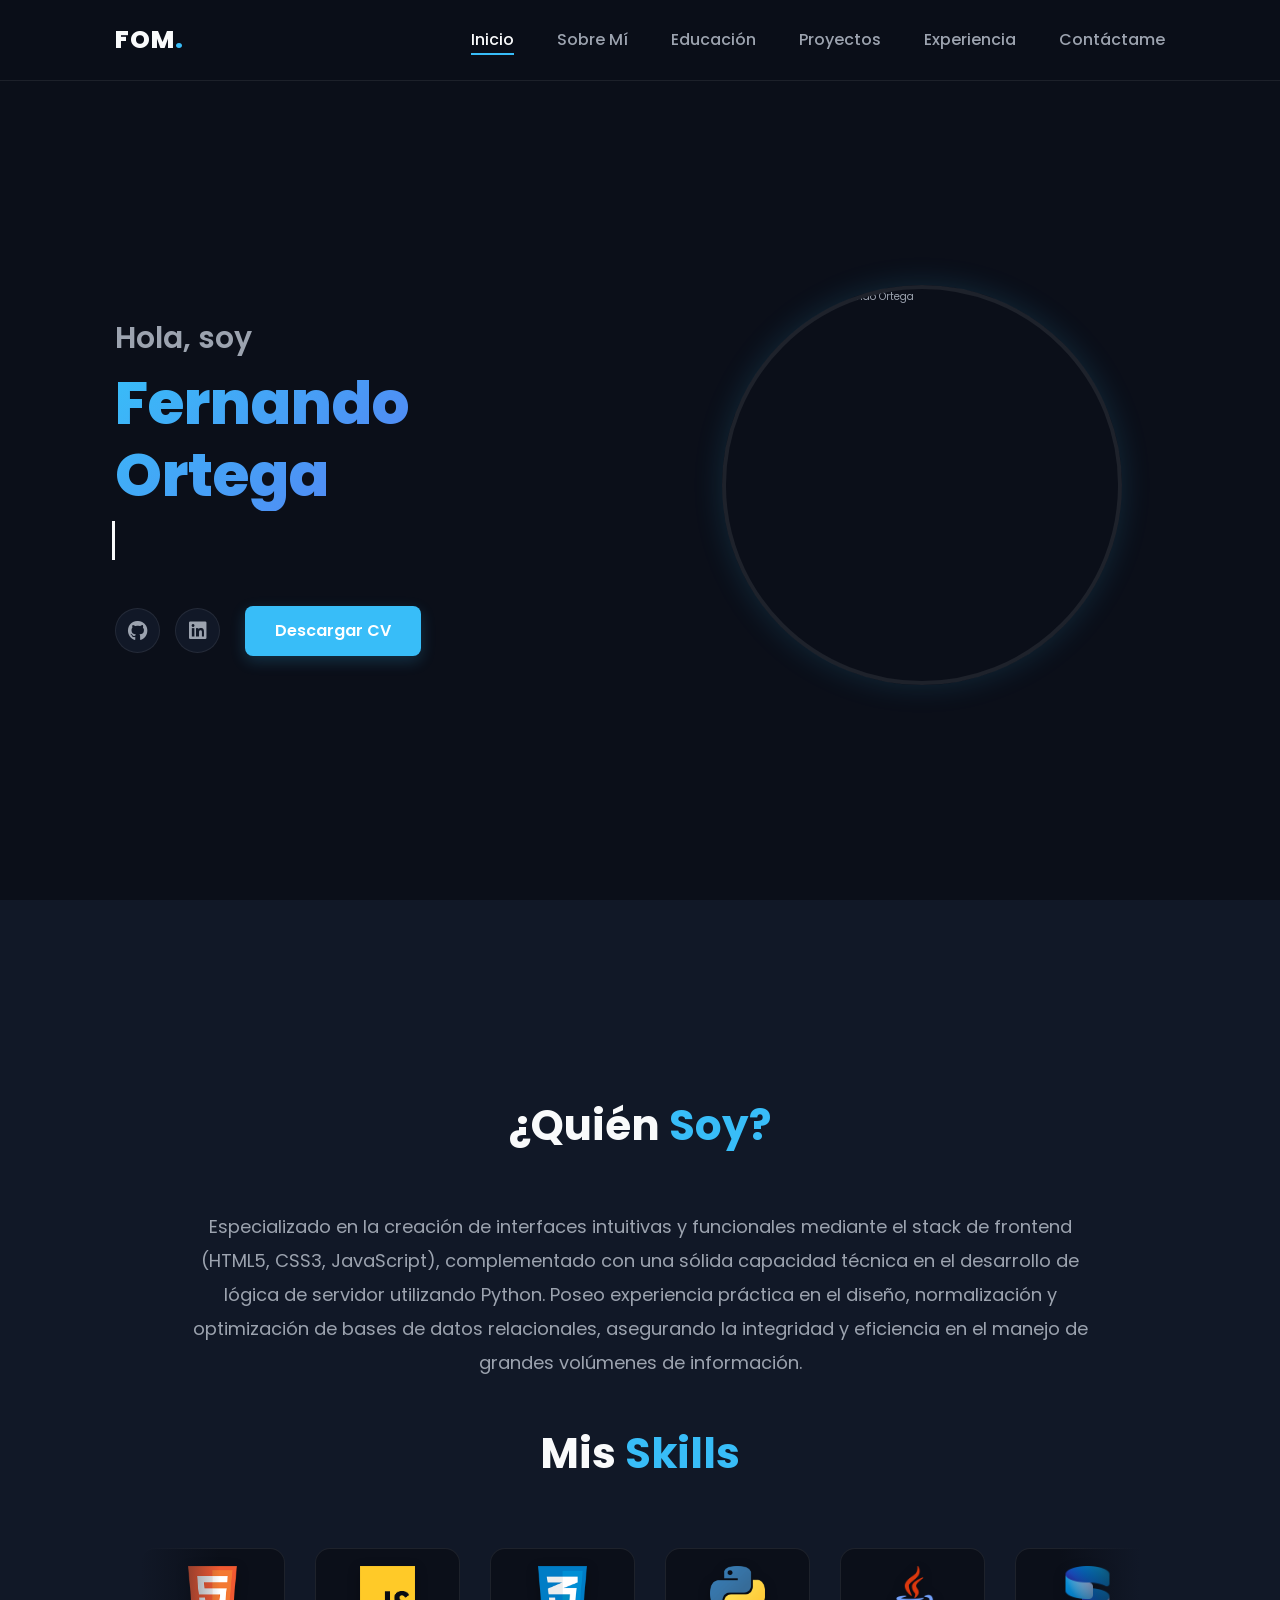
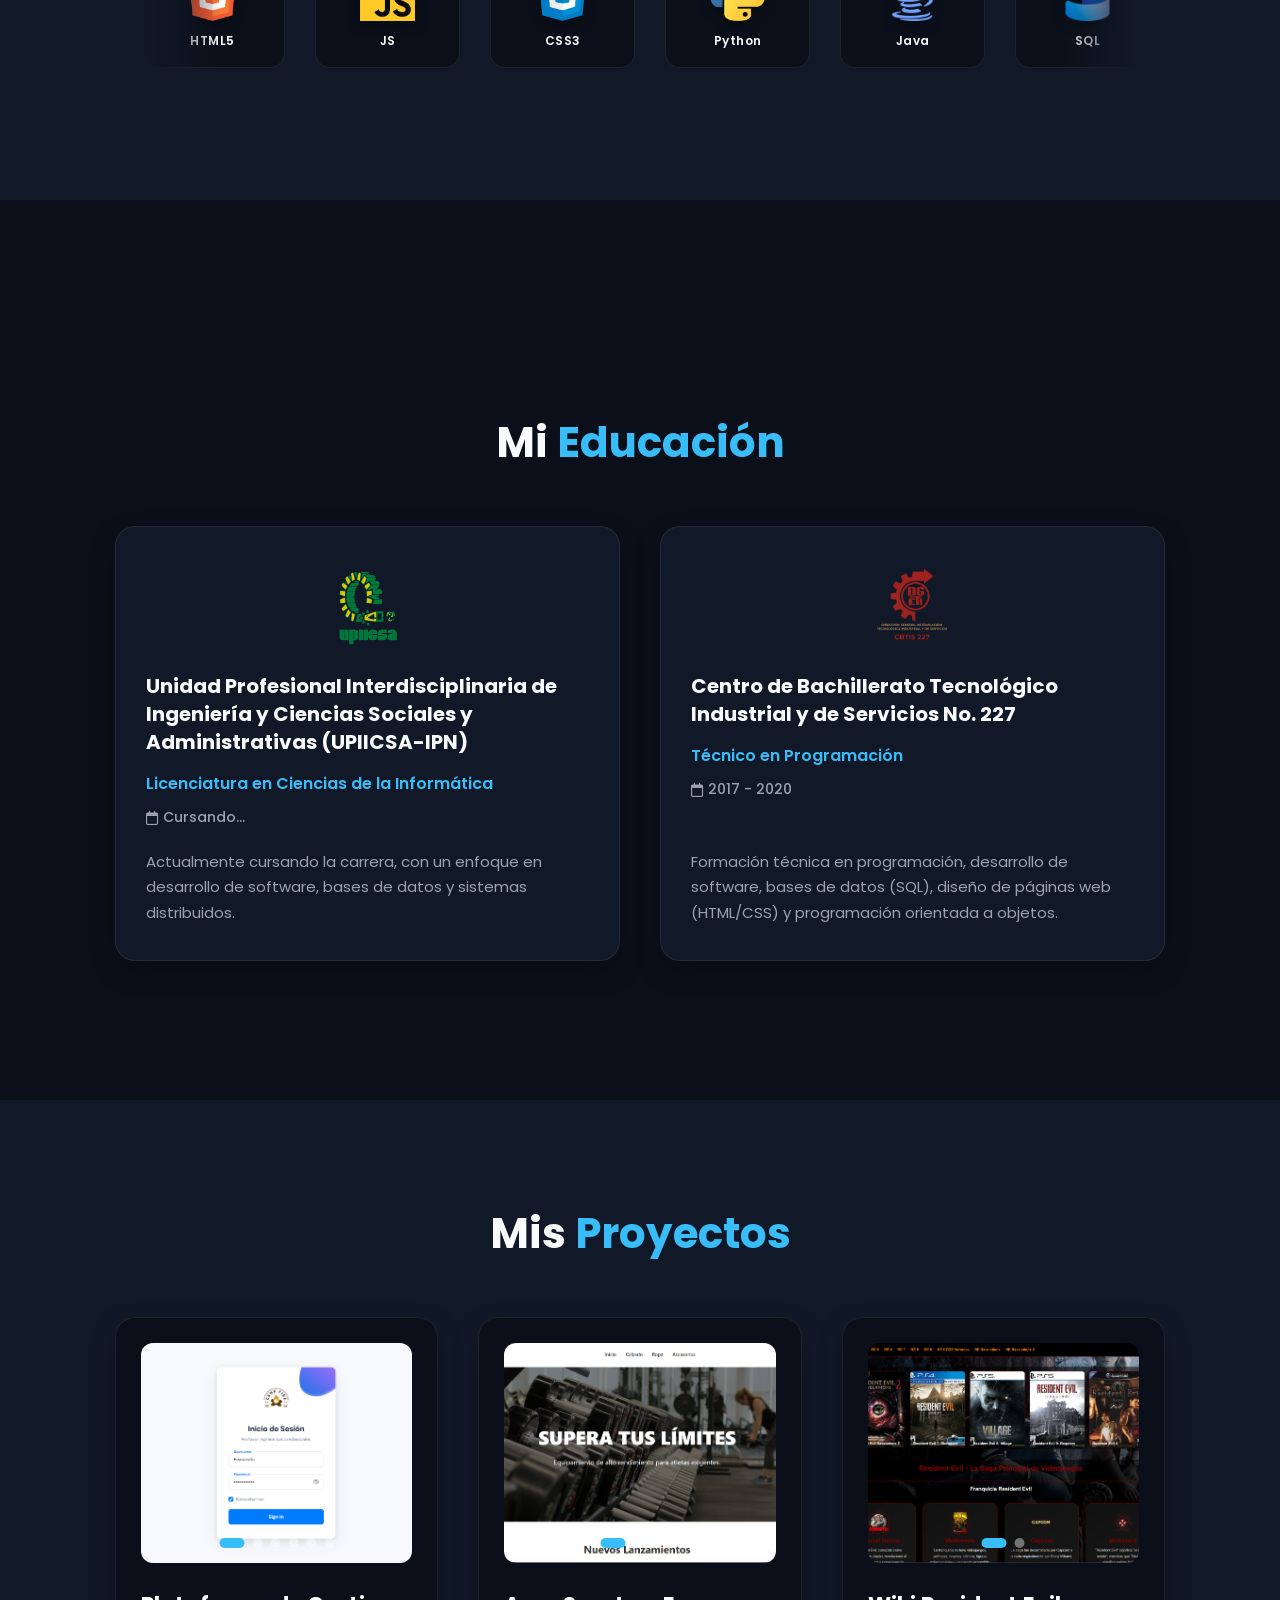
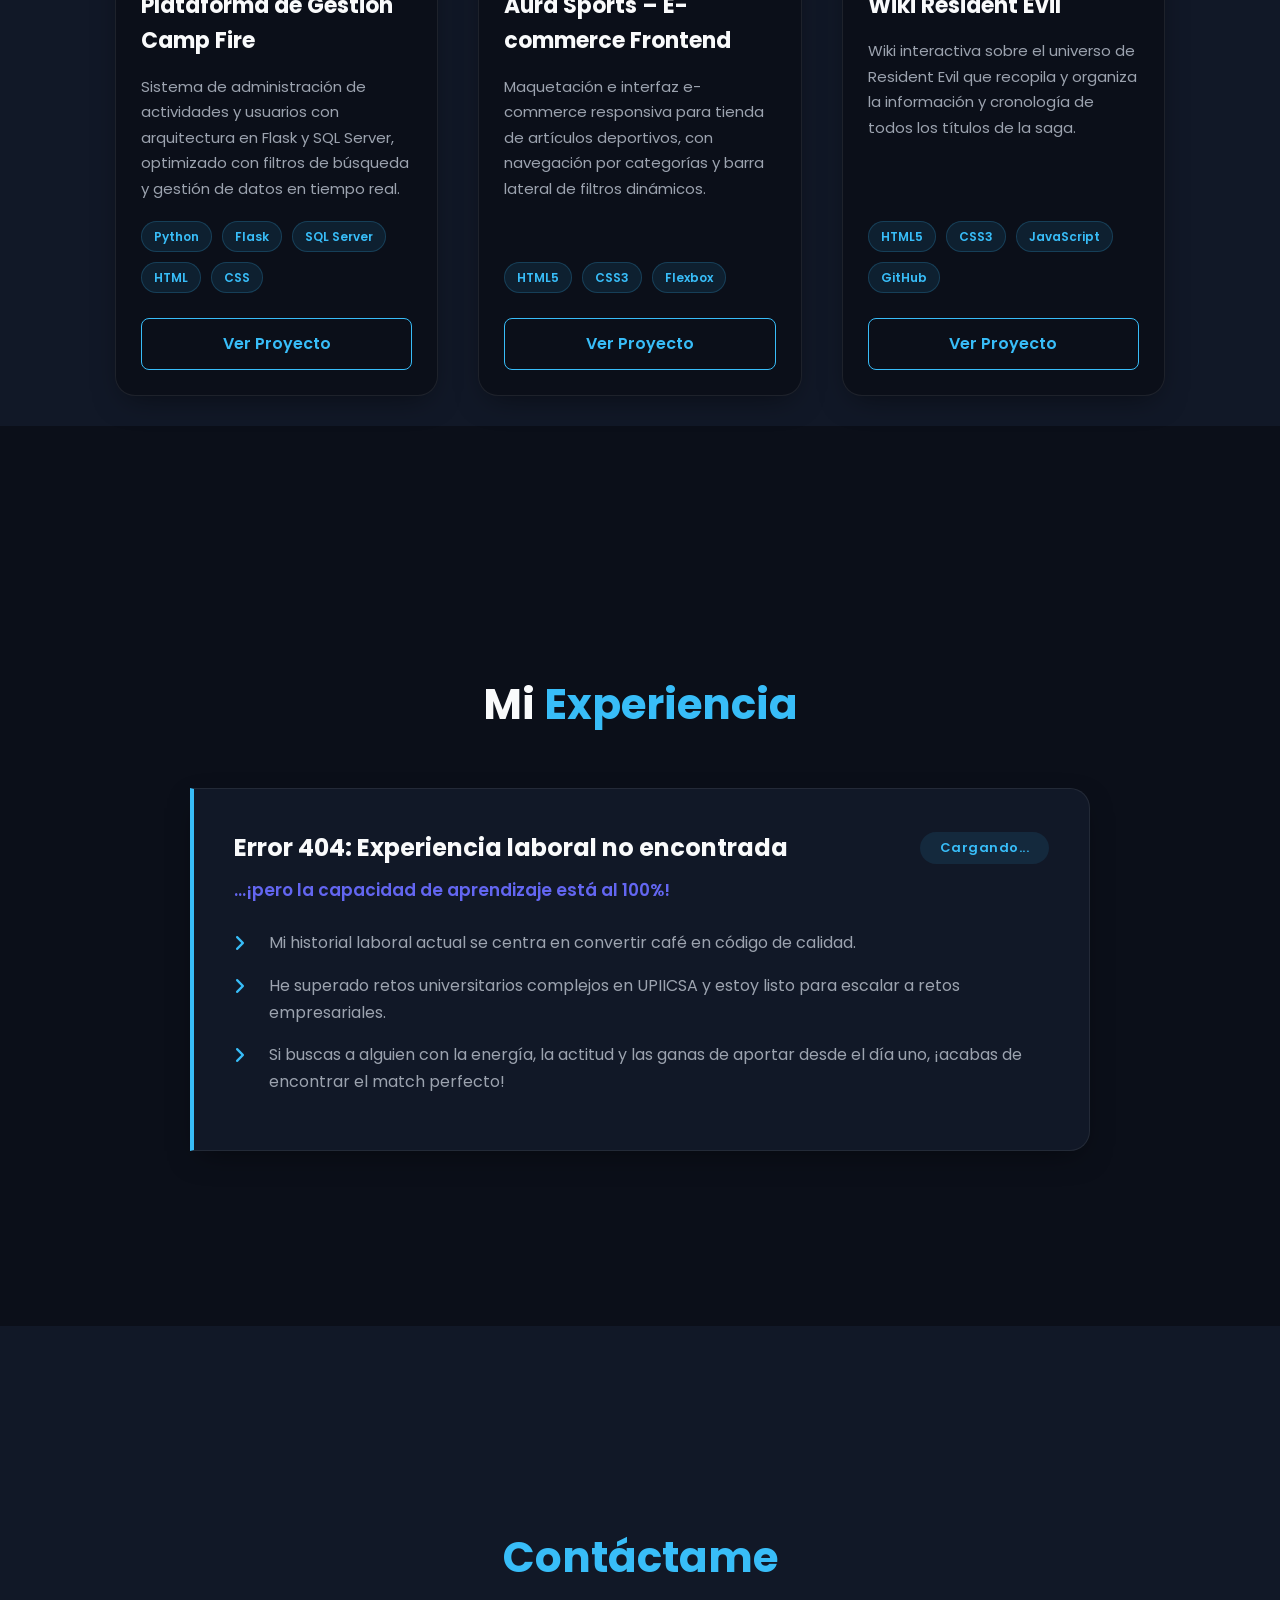
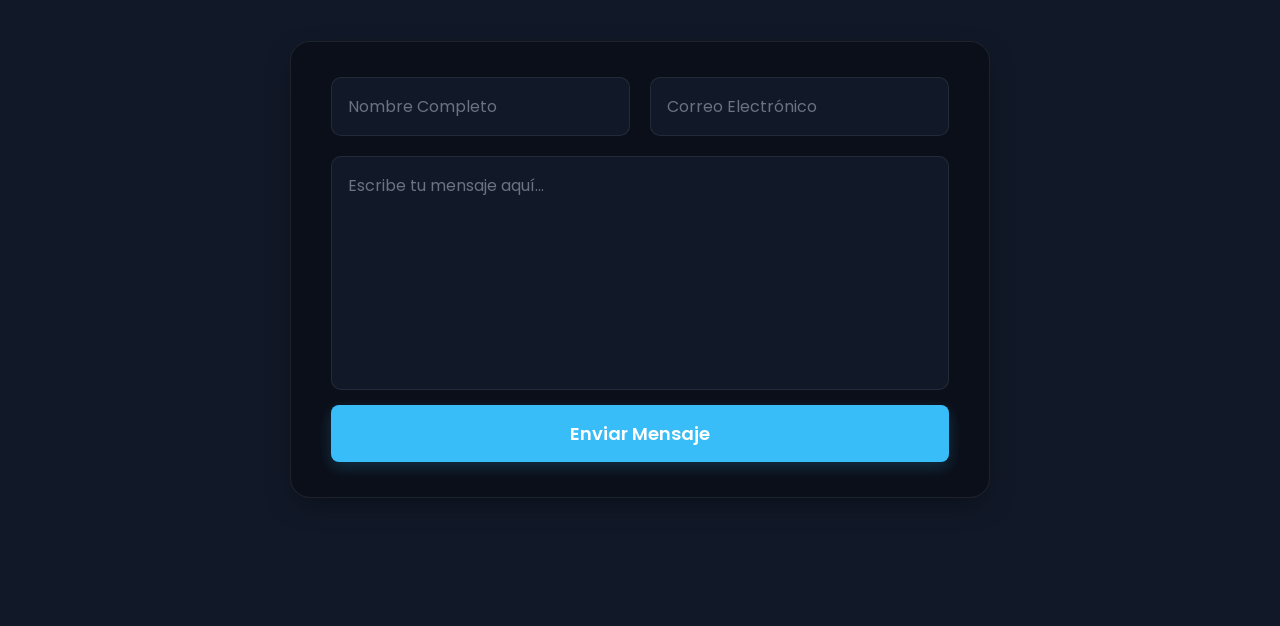
==== commit 85d93c86: "Version 3.0" ====
--- a/index.html
+++ b/index.html
@@ -3,6 +3,7 @@
   <head>
     <meta charset="UTF-8" />
     <meta name="viewport" content="width=device-width, initial-scale=1.0" />
+    <meta name="description" content="Portafolio Profesional de Fernando Ortega - Desarrollador Fullstack">
     <title>Mi Portafolio | Fernando Ortega</title>
     <link rel="stylesheet" href="style.css" />
     <link rel="stylesheet" href="https://cdnjs.cloudflare.com/ajax/libs/font-awesome/6.4.0/css/all.min.css">
@@ -11,176 +12,260 @@
   <body>
     
     <header>
-      <a href="#inicio" class="logo">FOM<span>.</span></a>
+      <a href="#inicio" class="logo" aria-label="Ir al inicio">FOM<span>.</span></a>
       <i class="fa-solid fa-bars" id="menu-icono" aria-label="Abrir menú"></i>
       
       <nav id="menu-principal" class="navegacion">
         <a href="#inicio" class="active">Inicio</a>
         <a href="#sobre-mi">Sobre Mí</a>
         <a href="#educacion">Educación</a>
+        <a href="#proyectos">Proyectos</a>
         <a href="#experiencia">Experiencia</a>
         <a href="#contacto">Contáctame</a>
       </nav>
     </header>
 
-    <section id="inicio" class="home">
-      <div class="home-content">
-        <h3>Hola, soy</h3>
-        <h1>Fernando Ortega</h1>
-        <div class="typing-text">
-            <span></span>
-        </div> 
-                
-        <div class="contenedor-social">
-            <div class="social-icons">
-                <a href="https://github.com/Fenano2002" target="_blank" aria-label="Perfil de GitHub"><i class="fa-brands fa-github"></i></a>
-                <a href="https://www.linkedin.com/in/fernando-ortega-martinez" target="_blank" aria-label="Perfil de LinkedIn"><i class="fa-brands fa-linkedin"></i></a>
-            </div>
-            <a href="Recursos/Fernando_Ortega_CV.pdf" class="btn" download>Descargar CV</a>
-        </div>
-      </div>
-
-      <div class="home-img">
-        <img src="https://avatars.githubusercontent.com/u/186651157?v=4" alt="Foto de Fernando Ortega"/>
-      </div>
-    </section>
-
-    <section id="sobre-mi" class="sobre-mi">
-      <h2 class="heading">Quién <span>Soy?</span></h2>
-      
-      <div class="sobre-mi-row">
-        <div class="sobre-mi-content">
-          <p>Especializado en la creación de interfaces intuitivas y funcionales mediante el stack de frontend (HTML5, CSS3, JavaScript), complementado con una sólida capacidad técnica en el desarrollo de lógica de servidor utilizando Python. Poseo experiencia práctica en el diseño, normalización y optimización de bases de datos relacionales, asegurando la integridad y eficiencia en el manejo de grandes volúmenes de información.</p>
+    <main>
+      <section id="inicio" class="home">
+        <div class="home-content">
+          <h3>Hola, soy</h3>
+          <h1>Fernando Ortega</h1>
+          <div class="typing-text">
+              <span></span>
+          </div> 
+                  
+          <div class="contenedor-social">
+              <div class="social-icons">
+                  <a href="https://github.com/Fenano2002" target="_blank" rel="noopener noreferrer" aria-label="Perfil de GitHub"><i class="fa-brands fa-github"></i></a>
+                  <a href="https://www.linkedin.com/in/fernando-ortega-martinez" target="_blank" rel="noopener noreferrer" aria-label="Perfil de LinkedIn"><i class="fa-brands fa-linkedin"></i></a>
+              </div>
+              <a href="Recursos/Fernando_Ortega_CV.pdf" class="btn" download>Descargar CV</a>
+          </div>
+        </div>
+
+        <div class="home-img">
+          <img src="https://avatars.githubusercontent.com/u/186651157?v=4" alt="Foto de perfil de Fernando Ortega" width="400" height="400"/>
+        </div>
+      </section>
+
+      <section id="sobre-mi" class="sobre-mi">
+        <h2 class="heading">¿Quién <span>Soy?</span></h2>
+        <div class="sobre-mi-row">
+          <div class="sobre-mi-content">
+            <p>Especializado en la creación de interfaces intuitivas y funcionales mediante el stack de frontend (HTML5, CSS3, JavaScript), complementado con una 
+              sólida capacidad técnica en el desarrollo de lógica de servidor utilizando Python. Poseo experiencia práctica en el diseño, normalización y optimización 
+              de bases de datos relacionales, asegurando la integridad y eficiencia en el manejo de grandes volúmenes de información.</p>
+          </div>
         </div>
         
-        <div class="skills-section">
-          <div class="skills-container">
-            <div class="skills__item">
-              <img src="Recursos/html.6aa56206be02cf6404844871df1d2da6.png" alt="HTML5">
-              <div class="skills__item-name">HTML5</div>
-            </div>
-            <div class="skills__item">
-              <img src="Recursos/js.f8a28e905c78dadb79434b7ceebd52a0.png" alt="JavaScript">
-              <div class="skills__item-name">JS</div>
-            </div>
-            <div class="skills__item">
-              <img src="Recursos/css.0ce0f0a2b4c4aa34b64c40e5278af3d1.png" alt="CSS3">
-              <div class="skills__item-name">CSS3</div>
-            </div>
-            <div class="skills__item">
-              <img src="Recursos/py.624bcc94d9a32d8cddac41f381aa4395.png" alt="Python">
-              <div class="skills__item-name">Python</div>
-            </div>
-            <div class="skills__item">
-              <img src="Recursos/java.png" alt="Java">
-              <div class="skills__item-name">Java</div>
-            </div>
-            <div class="skills__item">
-              <img src="Recursos/C_Logo.png" alt="C">
-              <div class="skills__item-name">C</div>
-            </div>
-            <div class="skills__item">
-              <img src="Recursos/ISO_C++_Logo.svg.png" alt="C++">
-              <div class="skills__item-name">C++</div>
-            </div>
-            <div class="skills__item">
-              <img src="Recursos/Kotlin_Icon.png" alt="kotlin">
-              <div class="skills__item-name">Kotlin</div>
-            </div>
-            <div class="skills__item">
-              <img src="Recursos/Microsoft_SQL_Server_2025_icon.svg.png" alt="SQL">
-              <div class="skills__item-name">SQL</div>
-            </div>
-            <div class="skills__item">
-              <i class="fa-brands fa-github" style="font-size: 4rem; color: #fff; margin-bottom: 8px;"></i>
-              <div class="skills__item-name">Git</div>
-            </div>
-          </div>
-        </div>
-      </div>
-    </section>
-
-    <section id="educacion" class="educacion">
-      <h2 class="heading">Mi <span>Educación</span></h2>
-      <div class="educacion-container">
-        <div class="educacion-box">
-          <img src="Recursos/upiicsa.png" alt="Logo UPIICSA" class="edu-img">
-          <h3>Unidad Profesional Interdisciplinaria de Ingeniería y Ciencias Sociales y Administrativas (UPIICSA-IPN)</h3>
-          <p class="titulo">Licenciatura en Ciencias de la Informática</p>
-          <p class="fecha">Cursando...</p>
-          <p class="descripcion">Actualmente cursando la carrera, con un enfoque en desarrollo de software, bases de datos y sistemas distribuidos.</p>
-        </div>
-
-        <div class="educacion-box">
-          <img src="Recursos/Logo_Cbtis.png" alt="Logo CBTIS 227" class="edu-img">
-          <h3>Centro de Bachillerato Tecnológico Industrial y de Servicios No. 227</h3>
-          <p class="titulo">Técnico en Programación</p>
-          <p class="fecha">2017 - 2020</p>
-          <p class="descripcion">Formación técnica en programación, Desarrollo de software, bases de datos (SQL), diseño de páginas web (HTML/CSS) y programación orientada a objetos.</p>
-        </div>
-      </div>
-    </section>
-
-    <section id="experiencia" class="experiencia">
-      <h2 class="heading">Mi <span>Experiencia</span></h2>
-      <div class="experiencia-container">
-        
-        <div class="experiencia-box">
-          <div class="exp-header">
-            <h3>Desarrollador Web Freelance</h3>
-            <span class="fecha">2021 - Presente</span>
-          </div>
-          <p class="empresa">Freelance</p>
-          <ul>
-            <li>Desarrollo de sitios web personalizados para clientes utilizando HTML, CSS y JavaScript.</li>
-            <li>Implementación de funcionalidades interactivas y optimización del rendimiento del sitio.</li>
-            <li>Colaboración con diseñadores gráficos para crear interfaces atractivas y funcionales.</li>
-          </ul>
-        </div>
-
-        <div class="experiencia-box">
-          <div class="exp-header">
-            <h3>Vendedor de Departamento</h3>
-            <span class="fecha">2023 - 2024</span>
-          </div>
-          <p class="empresa">Sanborns</p>
-          <ul>
-            <li>Atención al cliente y ventas en tienda.</li>
-            <li>Acomodo de productos en el área de ventas.</li>
-            <li>Limpieza y mantenimiento del área de ventas.</li>
-          </ul>
-        </div>
-
-        <div class="experiencia-box">
-          <div class="exp-header">
-            <h3>Ayudante General</h3>
-            <span class="fecha">2022 - 2023</span>
-          </div>
-          <p class="empresa">Office Max</p>
-          <ul>
-            <li>Atencion al cliente y ventas en tienda.</li>
-            <li>Surtido y limpieza de productos.</li>
-            <li>Manipulación de cajas y muebles.</li>
-          </ul>
-        </div>
-
-      </div>
-    </section>
-
-    <section id="contacto" class="contacto">
-      <h2 class="heading"><span>Contáctame</span></h2>
-      <form id="contact-form">
-        <div class="input-box">
-          <input type="text" id="from_name" name="from_name" placeholder="Nombre Completo" required minlength="3">
-          <input type="email" id="user_email" name="user_email" placeholder="Correo Electrónico" required>
-        </div>
-        <textarea id="message" name="message" cols="30" rows="10" placeholder="Escribe tu mensaje aquí..." required></textarea>
-        
-        <button type="submit" id="button-send" class="btn">
-            <span class="btn-text">Enviar Mensaje</span>
-        </button>
-      </form>
-    </section>
+        <h2 class="heading">Mis <span>Skills</span></h2>
+        <div class="skills-carrusel">
+            <div class="skills-container">
+              <!-- Render 1 -->
+              <div class="skills__item">
+                <img src="Recursos/html.6aa56206be02cf6404844871df1d2da6.png" alt="HTML5" loading="lazy">
+                <div class="skills__item-name">HTML5</div>
+              </div>
+              <div class="skills__item">
+                <img src="Recursos/js.f8a28e905c78dadb79434b7ceebd52a0.png" alt="JavaScript" loading="lazy">
+                <div class="skills__item-name">JS</div>
+              </div>
+              <div class="skills__item">
+                <img src="Recursos/css.0ce0f0a2b4c4aa34b64c40e5278af3d1.png" alt="CSS3" loading="lazy">
+                <div class="skills__item-name">CSS3</div>
+              </div>
+              <div class="skills__item">
+                <img src="Recursos/py.624bcc94d9a32d8cddac41f381aa4395.png" alt="Python" loading="lazy">
+                <div class="skills__item-name">Python</div>
+              </div>
+              <div class="skills__item">
+                <img src="Recursos/java.png" alt="Java" loading="lazy">
+                <div class="skills__item-name">Java</div>
+              </div>
+              <div class="skills__item">
+                <img src="Recursos/Microsoft_SQL_Server_2025_icon.svg.png" alt="SQL Server" loading="lazy">
+                <div class="skills__item-name">SQL</div>
+              </div>
+              
+              <!-- Render 2 (Copia para el loop infinito) -->
+              <div class="skills__item" aria-hidden="true">
+                <img src="Recursos/html.6aa56206be02cf6404844871df1d2da6.png" alt="HTML5" loading="lazy">
+                <div class="skills__item-name">HTML5</div>
+              </div>
+              <div class="skills__item" aria-hidden="true">
+                <img src="Recursos/js.f8a28e905c78dadb79434b7ceebd52a0.png" alt="JavaScript" loading="lazy">
+                <div class="skills__item-name">JS</div>
+              </div>
+              <div class="skills__item" aria-hidden="true">
+                <img src="Recursos/css.0ce0f0a2b4c4aa34b64c40e5278af3d1.png" alt="CSS3" loading="lazy">
+                <div class="skills__item-name">CSS3</div>
+              </div>
+              <div class="skills__item" aria-hidden="true">
+                <img src="Recursos/py.624bcc94d9a32d8cddac41f381aa4395.png" alt="Python" loading="lazy">
+                <div class="skills__item-name">Python</div>
+              </div>
+              <div class="skills__item" aria-hidden="true">
+                <img src="Recursos/java.png" alt="Java" loading="lazy">
+                <div class="skills__item-name">Java</div>
+              </div>
+              <div class="skills__item" aria-hidden="true">
+                <img src="Recursos/Microsoft_SQL_Server_2025_icon.svg.png" alt="SQL Server" loading="lazy">
+                <div class="skills__item-name">SQL</div>
+              </div>
+            </div>
+          </div>
+      </section>
+
+      <section id="educacion" class="educacion">
+        <h2 class="heading">Mi <span>Educación</span></h2>
+        <div class="educacion-container">
+          <article class="educacion-box">
+            <img src="Recursos/upiicsa.png" alt="Logo UPIICSA" class="edu-img" loading="lazy">
+            <h3>Unidad Profesional Interdisciplinaria de Ingeniería y Ciencias Sociales y Administrativas (UPIICSA-IPN)</h3>
+            <p class="titulo">Licenciatura en Ciencias de la Informática</p>
+            <p class="fecha"><i class="fa-regular fa-calendar"></i> Cursando...</p>
+            <p class="descripcion">Actualmente cursando la carrera, con un enfoque en desarrollo de software, bases de datos y sistemas distribuidos.</p>
+          </article>
+
+          <article class="educacion-box">
+            <img src="Recursos/Logo_Cbtis.png" alt="Logo CBTIS 227" class="edu-img" loading="lazy">
+            <h3>Centro de Bachillerato Tecnológico Industrial y de Servicios No. 227</h3>
+            <p class="titulo">Técnico en Programación</p>
+            <p class="fecha"><i class="fa-regular fa-calendar"></i> 2017 - 2020</p>
+            <p class="descripcion">Formación técnica en programación, desarrollo de software, bases de datos (SQL), diseño de páginas web (HTML/CSS) y programación orientada a objetos.</p>
+          </article>
+        </div>
+      </section>
+
+      <section id="proyectos" class="proyectos">
+        <h2 class="heading">Mis <span>Proyectos</span></h2>
+        <div class="proyectos-container">
+          
+          <!-- Proyecto 1 -->
+          <article class="proyecto-box">
+            <div class="proyecto-slider">
+              <div class="slider-wrapper">
+                  <img src="Recursos/Proyecto 1/Proyecto1_1.png" alt="Plataforma de CampFire 1" loading="lazy">
+                  <img src="Recursos/Proyecto 1/Proyecto1_2.png" alt="Plataforma de CampFire 2" loading="lazy">
+                  <img src="Recursos/Proyecto 1/Proyecto1_3.png" alt="Plataforma de CampFire 3" loading="lazy">
+                  <img src="Recursos/Proyecto 1/Proyecto1_4.png" alt="Plataforma de CampFire 4" loading="lazy">
+                  <img src="Recursos/Proyecto 1/Proyecto1_5.png" alt="Plataforma de CampFire 5" loading="lazy">
+                  <img src="Recursos/Proyecto 1/Proyecto1_6.png" alt="Plataforma de CampFire 6" loading="lazy">
+              </div>
+              <button class="slider-btn prev" aria-label="Imagen anterior"><i class="fa-solid fa-chevron-left"></i></button>
+              <button class="slider-btn next" aria-label="Siguiente imagen"><i class="fa-solid fa-chevron-right"></i></button>
+              <div class="slider-dots">
+                  <span class="dot active"></span>
+                  <span class="dot"></span>
+                  <span class="dot"></span>
+                  <span class="dot"></span>
+                  <span class="dot"></span>
+                  <span class="dot"></span>
+              </div>
+            </div>
+            <h3>Plataforma de Gestion Camp Fire</h3>
+            <p class="descripcion">Sistema de administración de actividades y usuarios con arquitectura en Flask y SQL Server, optimizado con filtros de búsqueda y gestión de datos en tiempo real.</p>
+            <div class="tech-tags">
+                <span class="tag">Python</span>
+                <span class="tag">Flask</span>
+                <span class="tag">SQL Server</span>
+                <span class="tag">HTML</span>
+                <span class="tag">CSS</span>
+            </div>
+            <a href="https://github.com/Fenano2002/Camp_Fire.git" target="_blank" rel="noopener noreferrer" class="btn btn-outline">Ver Proyecto</a>
+          </article>
+          
+          <!-- Proyecto 2 -->
+          <article class="proyecto-box">
+            <div class="proyecto-slider">
+              <div class="slider-wrapper">
+                  <img src="Recursos/Proyecto 2/Proyecto2_1.png" alt="Portafolio Web 1" loading="lazy">
+                  <img src="Recursos/Proyecto 2/Proyecto2_2.png" alt="Portafolio Web 2" loading="lazy">
+                  <img src="Recursos/Proyecto 2/Proyecto2_3.png" alt="Portafolio Web 3" loading="lazy">
+                  <img src="Recursos/Proyecto 2/Proyecto2_4.png" alt="Portafolio Web 1" loading="lazy">
+              </div>
+              <button class="slider-btn prev" aria-label="Imagen anterior"><i class="fa-solid fa-chevron-left"></i></button>
+              <button class="slider-btn next" aria-label="Siguiente imagen"><i class="fa-solid fa-chevron-right"></i></button>
+              <div class="slider-dots">
+                  <span class="dot active"></span>
+                  <span class="dot"></span>
+                  <span class="dot"></span>
+                  <span class="dot"></span>
+              </div>
+            </div>
+            <h3>Aura Sports – E-commerce Frontend</h3>
+            <p class="descripcion">Maquetación e interfaz e-commerce responsiva para tienda de artículos deportivos, con navegación por categorías y barra lateral de filtros dinámicos.</p>
+            <div class="tech-tags">
+                <span class="tag">HTML5</span>
+                <span class="tag">CSS3</span>
+                <span class="tag">Flexbox</span>
+            </div>
+            <a href="https://fenano2002.github.io/AuraSports/" target="_blank" rel="noopener noreferrer" class="btn btn-outline">Ver Proyecto</a>
+          </article>
+
+          <!-- Proyecto 3 -->
+          <article class="proyecto-box">
+            <div class="proyecto-slider">
+              <div class="slider-wrapper">
+                  <img src="Recursos/Proyecto 3/Proyecto3_1.png" alt="Wiki Resident Evil" loading="lazy">
+                  <img src="Recursos/Proyecto 3/Proyecto3_2.png" alt="Wiki Resident Evil" loading="lazy">
+              </div>
+              <button class="slider-btn prev" aria-label="Imagen anterior"><i class="fa-solid fa-chevron-left"></i></button>
+              <button class="slider-btn next" aria-label="Siguiente imagen"><i class="fa-solid fa-chevron-right"></i></button>
+              <div class="slider-dots">
+                  <span class="dot active"></span>
+                  <span class="dot"></span>
+              </div>
+            </div>
+            <h3>Wiki Resident Evil</h3>
+            <p class="descripcion">Wiki interactiva sobre el universo de Resident Evil que recopila y organiza la información y cronología de todos los títulos de la saga.</p>
+            <div class="tech-tags">
+                <span class="tag">HTML5</span>
+                <span class="tag">CSS3</span>
+                <span class="tag">JavaScript</span>
+                <span class="tag">GitHub</span>
+
+            </div>
+            <a href="https://fenano2002.github.io/ResidentEvil/" target="_blank" rel="noopener noreferrer" class="btn btn-outline">Ver Proyecto</a>
+          </article>
+
+        </div>
+      </section>
+
+      <section id="experiencia" class="experiencia">
+        <h2 class="heading">Mi <span>Experiencia</span></h2>
+        <div class="experiencia-container">
+          
+          <article class="experiencia-box">
+            <div class="exp-header">
+              <h3>Error 404: Experiencia laboral no encontrada</h3>
+              <span class="fecha">Cargando...</span>
+            </div>
+            <p class="empresa">...¡pero la capacidad de aprendizaje está al 100%!</p>
+            <ul>
+              <li>Mi historial laboral actual se centra en convertir café en código de calidad.</li>
+              <li>He superado retos universitarios complejos en UPIICSA y estoy listo para escalar a retos empresariales.</li>
+              <li>Si buscas a alguien con la energía, la actitud y las ganas de aportar desde el día uno, ¡acabas de encontrar el match perfecto!</li>
+            </ul>
+          </article>
+        </div>
+      </section>
+
+      <section id="contacto" class="contacto">
+        <h2 class="heading"><span>Contáctame</span></h2>
+        <form id="contact-form" class="formulario">
+          <div class="input-box">
+            <input type="text" id="from_name" name="from_name" placeholder="Nombre Completo" required minlength="3" autocomplete="name">
+            <input type="email" id="user_email" name="user_email" placeholder="Correo Electrónico" required autocomplete="email">
+          </div>
+          <textarea id="message" name="message" cols="30" rows="8" placeholder="Escribe tu mensaje aquí..." required></textarea>
+          
+          <button type="submit" id="button-send" class="btn">
+              <span class="btn-text">Enviar Mensaje</span>
+          </button>
+        </form>
+      </section>
+    </main>
 
     <script type="text/javascript" src="https://cdn.jsdelivr.net/npm/@emailjs/browser@3/dist/email.min.js"></script>
     <script src="script.js"></script>
--- a/style.css
+++ b/style.css
@@ -1,13 +1,32 @@
 @import url('https://fonts.googleapis.com/css2?family=Poppins:wght@300;400;500;600;700;800&display=swap');
 
 :root {
-    --bg-color: #0d1017;
-    --second-bg-color: #161920;
-    --main-color: #3498db;
-    --accent-color: #ff4d5a;
-    --text-color: #cccccc;
-    --heading-color: #ffffff;
-    --gradient-neon: linear-gradient(135deg, #3498db, #ff4d5a);
+    --bg-color: #0b0f19;
+    --second-bg-color: #111827;
+    --main-color: #38bdf8;
+    --main-color-hover: #0284c7;
+    --accent-color: #6366f1;
+    --text-color: #9ca3af;
+    --heading-color: #f9fafb;
+    --border-color: rgba(255, 255, 255, 0.08);
+    --gradient-neon: linear-gradient(135deg, var(--main-color), var(--accent-color));
+    --card-shadow: 0 10px 30px -10px rgba(0, 0, 0, 0.5);
+    --card-shadow-hover: 0 20px 40px -10px rgba(56, 189, 248, 0.15);
+}
+
+::-webkit-scrollbar {
+    width: 10px;
+}
+::-webkit-scrollbar-track {
+    background: var(--bg-color);
+}
+::-webkit-scrollbar-thumb {
+    background: var(--second-bg-color);
+    border-radius: 5px;
+    border: 1px solid var(--border-color);
+}
+::-webkit-scrollbar-thumb:hover {
+    background: var(--main-color);
 }
 
 * {
@@ -28,11 +47,15 @@
 body {
     background-color: var(--bg-color);
     color: var(--text-color);
+    line-height: 1.6;
 }
 
 section {
     min-height: 100vh;
-    padding: 10rem 9% 2rem;
+    padding: 10rem 9% 3rem;
+    display: flex;
+    flex-direction: column;
+    justify-content: center;
 }
 
 header {
@@ -41,19 +64,22 @@
     left: 0;
     width: 100%;
     padding: 2rem 9%;
-    background: rgba(22, 25, 32, 0.95);
-    backdrop-filter: blur(10px);
+    background: rgba(11, 15, 25, 0.85);
+    backdrop-filter: blur(12px);
+    -webkit-backdrop-filter: blur(12px);
     display: flex;
     justify-content: space-between;
     align-items: center;
     z-index: 100;
-    box-shadow: 0 2px 10px rgba(0,0,0,0.5);
+    border-bottom: 1px solid var(--border-color);
+    transition: 0.3s;
 }
 
 .logo {
     font-size: 2.5rem;
     color: var(--heading-color);
     font-weight: 800;
+    letter-spacing: 1px;
 }
 
 .logo span {
@@ -61,30 +87,53 @@
 }
 
 #menu-icono {
-    font-size: 3.6rem;
+    font-size: 3.2rem;
     color: var(--heading-color);
     cursor: pointer;
     display: none;
+    transition: 0.3s;
+}
+
+#menu-icono:hover {
+    color: var(--main-color);
 }
 
 .navegacion a {
-    font-size: 1.7rem;
+    font-size: 1.6rem;
     color: var(--text-color);
     margin-left: 4rem;
     font-weight: 500;
-    transition: 0.3s;
+    transition: all 0.3s ease;
+    position: relative;
+}
+
+.navegacion a::after {
+    content: '';
+    position: absolute;
+    width: 0;
+    height: 2px;
+    bottom: -4px;
+    left: 0;
+    background: var(--main-color);
+    transition: width 0.3s ease;
+}
+
+.navegacion a:hover::after,
+.navegacion a.active::after {
+    width: 100%;
 }
 
 .navegacion a:hover,
 .navegacion a.active {
-    color: var(--main-color);
+    color: var(--heading-color);
 }
 
 .heading {
     text-align: center;
-    font-size: 4.5rem;
+    font-size: 4.2rem;
     margin-bottom: 5rem;
     color: var(--heading-color);
+    font-weight: 700;
 }
 
 .heading span {
@@ -92,30 +141,40 @@
 }
 
 .home {
-    display: flex;
+    flex-direction: row;
+    align-items: center;
     justify-content: center;
-    align-items: center;
     gap: 8rem;
     background: var(--bg-color);
 }
 
+.home-content {
+    flex: 1;
+}
+
 .home-content h3 {
-    font-size: 3.2rem;
-    font-weight: 700;
+    font-size: 3rem;
+    font-weight: 600;
     color: var(--text-color);
+    margin-bottom: 0.5rem;
 }
 
 .home-content h1 {
-    font-size: 5.6rem;
-    font-weight: 700;
-    line-height: 1.3;
-    color: var(--heading-color);
+    font-size: 6rem;
+    font-weight: 800;
+    line-height: 1.2;
+    color: var(--heading-color);
+    margin-bottom: 1rem;
+    background: var(--gradient-neon);
+    -webkit-background-clip: text;
+    -webkit-text-fill-color: transparent;
 }
 
 .typing-text {
-    font-size: 3.2rem;
+    font-size: 2.8rem;
     font-weight: 600;
     min-width: 280px;
+    margin-bottom: 2rem;
 }
 
 .typing-text span {
@@ -143,8 +202,8 @@
 @keyframes words {
     0%, 25% { content: "Desarrollador Fullstack"; }
     26%, 50% { content: "Programador Python"; }
-    51%, 75% { content: "Analista de Datos"; }
-    76%, 100% { content: "Solucionador de Problemas"; }
+    51%, 75% { content: "Desarrollador Web"; }
+    76%, 100% { content: "Gestor de Bases de Datos"; }
 }
 
 @keyframes typing {
@@ -156,24 +215,34 @@
     50% { border-color: transparent; }
 }
 
+.home-img {
+    flex: 1;
+    display: flex;
+    justify-content: center;
+}
+
 .home-img img {
-    width: 30vw;
+    width: 100%;
+    max-width: 400px;
+    aspect-ratio: 1 / 1;
     border-radius: 50%;
-    border: 8px solid var(--main-color);
-    box-shadow: 0 0 20px rgba(52, 152, 219, 0.3);
-    transition: 0.4s ease;
+    border: 4px solid var(--border-color);
+    box-shadow: 0 0 30px rgba(56, 189, 248, 0.15);
+    transition: all 0.5s ease;
+    object-fit: cover;
 }
 
 .home-img img:hover {
-    transform: scale(1.02);
-    box-shadow: 0 0 30px rgba(52, 152, 219, 0.6);
+    transform: translateY(-10px);
+    border-color: var(--main-color);
+    box-shadow: 0 0 40px rgba(56, 189, 248, 0.4);
 }
 
 .contenedor-social {
     display: flex;
     align-items: center;
-    gap: 2rem;
-    margin-top: 3rem;
+    gap: 2.5rem;
+    margin-top: 4rem;
 }
 
 .social-icons {
@@ -187,70 +256,131 @@
     align-items: center;
     width: 4.5rem;
     height: 4.5rem;
-    background: transparent;
-    border: 0.2rem solid var(--main-color);
+    background: var(--second-bg-color);
+    border: 1px solid var(--border-color);
     font-size: 2rem;
     border-radius: 50%;
-    color: var(--main-color);
-    transition: 0.3s ease;
+    color: var(--text-color);
+    transition: all 0.3s ease;
 }
 
 .social-icons a:hover {
     background: var(--main-color);
     color: #ffffff;
-    box-shadow: 0 0 15px var(--main-color);
+    border-color: var(--main-color);
+    transform: translateY(-3px);
+    box-shadow: 0 5px 15px rgba(56, 189, 248, 0.4);
 }
 
 .btn {
-    display: inline-block;
-    padding: 1.2rem 2.8rem;
+    display: inline-flex;
+    justify-content: center;
+    align-items: center;
+    padding: 1.2rem 3rem;
     background: var(--main-color);
     border-radius: 0.8rem;
     font-size: 1.6rem;
     color: #ffffff;
     font-weight: 600;
-    transition: 0.3s ease;
+    transition: all 0.3s ease;
     cursor: pointer;
+    box-shadow: 0 5px 15px rgba(56, 189, 248, 0.2);
 }
 
 .btn:hover {
-    background: var(--accent-color);
+    background: var(--main-color-hover);
+    transform: translateY(-3px);
+    box-shadow: 0 8px 20px rgba(56, 189, 248, 0.4);
+}
+
+.btn-outline {
+    background: transparent;
+    border: 1px solid var(--main-color);
+    color: var(--main-color);
+    box-shadow: none;
+}
+
+.btn-outline:hover {
+    background: var(--main-color);
+    color: #ffffff;
+}
+
+.btn.success {
+    background: #10b981;
+    box-shadow: 0 5px 15px rgba(16, 185, 129, 0.3);
+}
+
+.btn.error {
+    background: #ef4444;
+    box-shadow: 0 5px 15px rgba(239, 68, 68, 0.3);
+}
+
+.btn:disabled {
+    opacity: 0.7;
+    cursor: not-allowed;
+    transform: none;
 }
 
 .sobre-mi {
-    background: var(--bg-color);
-    padding-bottom: 12rem;
+    background: var(--second-bg-color);
 }
 
 .sobre-mi-row {
     display: flex;
     align-items: center;
     justify-content: center;
-    gap: 8rem;
-    max-width: 125rem;
-    margin: 0 auto;
+    max-width: 90rem;
+    margin: 0 auto 4rem;
 }
 
 .sobre-mi-content {
-    flex: 1;
+    text-align: center;
 }
 
 .sobre-mi-content p {
     font-size: 1.8rem;
-    line-height: 1.8;
+    line-height: 1.9;
     color: var(--text-color);
-    text-align: left;
-}
-
-.skills-section {
-    flex: 1.2;
+}
+
+.skills-carrusel {
+    width: 100%;
+    max-width: 1000px;
+    margin: 0 auto;
+    padding: 1rem 0;
+    overflow: hidden;
+    position: relative;
+}
+
+.skills-carrusel::before,
+.skills-carrusel::after {
+    content: '';
+    position: absolute;
+    top: 0;
+    width: 80px;
+    height: 100%;
+    z-index: 2;
+}
+
+.skills-carrusel::before {
+    left: 0;
+    background: linear-gradient(to right, var(--second-bg-color) 0%, transparent 100%);
+}
+
+.skills-carrusel::after {
+    right: 0;
+    background: linear-gradient(to left, var(--second-bg-color) 0%, transparent 100%);
 }
 
 .skills-container {
-    display: grid;
-    grid-template-columns: repeat(3, 1fr);
-    gap: 2.5rem;
-    align-items: start;
+    display: flex;
+    gap: 3rem;
+    width: max-content;
+    animation: scroll 25s linear infinite;
+}
+
+.skills-container:hover {
+    animation-play-state: paused;
 }
 
 .skills__item {
@@ -259,126 +389,89 @@
     flex-direction: column;
     align-items: center;
     justify-content: center;
-    height: 115px;
+    height: 120px;
     width: 145px;
     background: var(--bg-color);
-    border-radius: 12px;
-    z-index: 1;
-    transition: transform 0.3s ease;
-}
-
-.skills__item::before {
-    content: "";
-    position: absolute;
-    inset: -2px;
-    border-radius: 14px;
-    background: var(--gradient-neon);
-    z-index: -1;
-    opacity: 0.8;
-}
-
-.skills__item img, 
-.skills__item i {
-    height: 38px;
+    border-radius: 1.5rem;
+    border: 1px solid var(--border-color);
+    transition: all 0.3s ease;
+    cursor: default;
+}
+
+.skills__item img {
+    height: 55px;
     width: auto;
-    margin-bottom: 8px !important;
+    margin-bottom: 1rem;
     object-fit: contain;
-}
-
-.skills__item i {
-    font-size: 3.8rem;
-    color: #fff;
+    filter: drop-shadow(0 4px 6px rgba(0,0,0,0.3));
+    transition: 0.3s ease;
 }
 
 .skills__item-name {
-    font-size: 1.1rem;
-    font-weight: 700;
-    color: var(--heading-color);
-    text-transform: uppercase;
-    letter-spacing: 1px;
-}
-
-.skills-container .skills__item:nth-child(3n+1) {
-    transform: translateY(45px);
-}
-
-.skills-container .skills__item:nth-child(3n+2) {
-    transform: translateY(-15px);
-}
-
-.skills-container .skills__item:nth-child(3n) {
-    transform: translateY(45px);
-}
-
-.skills-container .skills__item:nth-child(10) {
-    grid-column: 2;
-    transform: translateY(-15px);
+    font-size: 1.2rem;
+    font-weight: 600;
+    color: var(--heading-color);
+    letter-spacing: 0.5px;
 }
 
 .skills__item:hover {
-    transform: scale(1.08) !important;
-    z-index: 10;
+    transform: translateY(-5px) scale(1.05);
+    border-color: var(--main-color);
+    box-shadow: 0 10px 20px rgba(56, 189, 248, 0.1);
+}
+
+.skills__item:hover img {
+    transform: scale(1.1);
+}
+
+@keyframes scroll {
+    0% { transform: translateX(0); }
+    100% { transform: translateX(calc(-50% - 1.5rem)); }
 }
 
 .educacion {
-    background: var(--second-bg-color);
+    background: var(--bg-color);
 }
 
 .educacion-container {
     display: grid;
-    grid-template-columns: repeat(auto-fit, minmax(300px, 1fr));
-    gap: 3rem;
+    grid-template-columns: repeat(auto-fit, minmax(320px, 1fr));
+    gap: 4rem;
     max-width: 1200px;
     margin: 0 auto;
 }
 
-.educacion-box {
-    background: var(--bg-color);
-    padding: 4rem 3rem;
+.educacion-box, .proyecto-box {
+    background: var(--second-bg-color);
+    padding: 3.5rem 3rem;
     border-radius: 2rem;
-    border: 1px solid rgba(255, 255, 255, 0.05);
-    transition: 0.4s ease;
-    position: relative;
-    overflow: hidden;
-    z-index: 1;
+    border: 1px solid var(--border-color);
+    transition: all 0.4s ease;
+    box-shadow: var(--card-shadow);
     display: flex;
     flex-direction: column;
 }
 
-.educacion-box::before {
-    content: "";
-    position: absolute;
-    top: 0;
-    left: 0;
-    width: 100%;
-    height: 100%;
-    background: var(--gradient-neon);
-    z-index: -1;
-    opacity: 0;
-    transition: 0.4s ease;
-}
-
-.educacion-box:hover {
-    transform: translateY(-10px);
-}
-
-.educacion-box:hover::before {
-    opacity: 0.05;
+.educacion-box:hover, .proyecto-box:hover {
+    transform: translateY(-8px);
+    border-color: var(--main-color);
+    box-shadow: var(--card-shadow-hover);
 }
 
 .edu-img {
     width: 100%;
-    height: 120px;
+    height: 90px;
     object-fit: contain;
     margin-bottom: 2rem;
-    filter: drop-shadow(0 0 5px rgba(255, 255, 255, 0.1));
+    opacity: 0.9;
 }
 
 .educacion-box h3 {
-    font-size: 2.2rem;
+    font-size: 2rem;
     color: var(--heading-color);
     margin-bottom: 1.5rem;
     line-height: 1.4;
+    font-weight: 700;
 }
 
 .educacion-box .titulo {
@@ -390,15 +483,149 @@
 
 .educacion-box .fecha {
     font-size: 1.4rem;
-    color: var(--accent-color);
+    color: var(--text-color);
     margin-bottom: 2rem;
     font-weight: 500;
+    display: flex;
+    align-items: center;
+    gap: 0.5rem;
 }
 
 .educacion-box .descripcion {
     font-size: 1.5rem;
-    line-height: 1.6;
+    line-height: 1.7;
     color: var(--text-color);
+    margin-top: auto;
+}
+
+/* ESTILOS DE LOS PROYECTOS Y CARRUSEL DE IMÁGENES */
+.proyectos {
+    background: var(--second-bg-color);
+}
+
+.proyectos-container {
+    display: grid;
+    grid-template-columns: repeat(auto-fit, minmax(320px, 1fr));
+    gap: 4rem;
+    max-width: 1200px;
+    margin: 0 auto;
+}
+
+.proyecto-box {
+    background: var(--bg-color);
+    padding: 2.5rem;
+    text-align: left;
+}
+
+.proyecto-slider {
+    position: relative;
+    width: 100%;
+    border-radius: 1.2rem;
+    overflow: hidden;
+    margin-bottom: 2.5rem;
+}
+
+.slider-wrapper {
+    display: flex;
+    transition: transform 0.4s ease-in-out;
+    width: 100%;
+}
+
+.slider-wrapper img {
+    min-width: 100%;
+    height: 220px;
+    object-fit: cover;
+}
+
+.slider-btn {
+    position: absolute;
+    top: 50%;
+    transform: translateY(-50%);
+    background: rgba(11, 15, 25, 0.7);
+    color: #fff;
+    border: none;
+    width: 3.5rem;
+    height: 3.5rem;
+    border-radius: 50%;
+    cursor: pointer;
+    display: flex;
+    justify-content: center;
+    align-items: center;
+    font-size: 1.5rem;
+    transition: all 0.3s ease;
+    opacity: 0;
+}
+
+.proyecto-slider:hover .slider-btn {
+    opacity: 1;
+}
+
+.slider-btn:hover {
+    background: var(--main-color);
+}
+
+.slider-btn.prev {
+    left: 1rem;
+}
+
+.slider-btn.next {
+    right: 1rem;
+}
+
+.slider-dots {
+    position: absolute;
+    bottom: 1.5rem;
+    left: 50%;
+    transform: translateX(-50%);
+    display: flex;
+    gap: 0.8rem;
+}
+
+.dot {
+    width: 1rem;
+    height: 1rem;
+    background: rgba(255, 255, 255, 0.4);
+    border-radius: 50%;
+    cursor: pointer;
+    transition: 0.3s ease;
+}
+
+.dot.active, .dot:hover {
+    background: var(--main-color);
+    width: 2.5rem;
+    border-radius: 1rem;
+}
+
+.tech-tags {
+    display: flex;
+    flex-wrap: wrap;
+    gap: 1rem;
+    margin-bottom: 2.5rem;
+}
+
+.tech-tags .tag {
+    background: rgba(56, 189, 248, 0.1);
+    color: var(--main-color);
+    padding: 0.5rem 1.2rem;
+    border-radius: 2rem;
+    font-size: 1.2rem;
+    font-weight: 600;
+    border: 1px solid rgba(56, 189, 248, 0.2);
+}
+
+.proyecto-box h3 {
+    font-size: 2.2rem;
+    color: var(--heading-color);
+    margin-bottom: 1.5rem;
+    font-weight: 700;
+}
+
+.proyecto-box .descripcion {
+    font-size: 1.5rem;
+    color: var(--text-color);
+    margin-bottom: 2rem;
+    line-height: 1.7;
+    flex-grow: 1;
 }
 
 .experiencia {
@@ -406,35 +633,36 @@
 }
 
 .experiencia-container {
-    max-width: 1000px;
+    max-width: 900px;
     margin: 0 auto;
-    display: flex;
-    flex-direction: column;
-    gap: 3rem;
 }
 
 .experiencia-box {
     background: var(--second-bg-color);
     border-left: 4px solid var(--main-color);
-    padding: 3.5rem;
-    border-radius: 0 1.5rem 1.5rem 0;
-    box-shadow: 0 5px 20px rgba(0, 0, 0, 0.2);
-    transition: 0.4s ease;
+    padding: 4rem;
+    border-radius: 0 2rem 2rem 0;
+    box-shadow: var(--card-shadow);
+    transition: all 0.4s ease;
+    border-top: 1px solid var(--border-color);
+    border-right: 1px solid var(--border-color);
+    border-bottom: 1px solid var(--border-color);
 }
 
 .experiencia-box:hover {
-    border-left-color: var(--accent-color);
     transform: translateX(10px);
-    box-shadow: 0 8px 25px rgba(0, 0, 0, 0.4);
+    box-shadow: var(--card-shadow-hover);
+    border-color: var(--border-color);
+    border-left-color: var(--main-color);
 }
 
 .exp-header {
     display: flex;
     justify-content: space-between;
     align-items: center;
-    margin-bottom: 0.5rem;
+    margin-bottom: 1rem;
     flex-wrap: wrap;
-    gap: 1rem;
+    gap: 1.5rem;
 }
 
 .exp-header h3 {
@@ -443,16 +671,17 @@
 }
 
 .exp-header .fecha {
-    background: rgba(52, 152, 219, 0.1);
+    background: rgba(56, 189, 248, 0.1);
     color: var(--main-color);
-    padding: 0.6rem 1.8rem;
+    padding: 0.6rem 2rem;
     border-radius: 3rem;
-    font-size: 1.4rem;
+    font-size: 1.3rem;
     font-weight: 600;
+    letter-spacing: 0.5px;
 }
 
 .experiencia-box .empresa {
-    font-size: 1.8rem;
+    font-size: 1.7rem;
     color: var(--accent-color);
     font-weight: 600;
     margin-bottom: 2.5rem;
@@ -460,16 +689,16 @@
 
 .experiencia-box ul {
     list-style: none;
-    padding-left: 1rem;
+    padding-left: 0;
 }
 
 .experiencia-box ul li {
-    font-size: 1.5rem;
+    font-size: 1.6rem;
     color: var(--text-color);
-    margin-bottom: 1.2rem;
-    line-height: 1.6;
+    margin-bottom: 1.5rem;
+    line-height: 1.7;
     position: relative;
-    padding-left: 3rem;
+    padding-left: 3.5rem;
 }
 
 .experiencia-box ul li::before {
@@ -478,53 +707,73 @@
     font-weight: 900;
     position: absolute;
     left: 0;
-    top: 0.2rem;
+    top: 0;
     color: var(--main-color);
-    font-size: 1.6rem;
+    font-size: 1.8rem;
 }
 
 .contacto {
+    background: var(--second-bg-color);
+}
+
+.formulario {
+    max-width: 70rem;
+    margin: 0 auto;
     background: var(--bg-color);
-}
-
-.contacto form {
-    max-width: 60rem;
-    margin: 0 auto;
+    padding: 3.5rem 4rem;
+    border-radius: 2rem;
+    border: 1px solid var(--border-color);
+    box-shadow: var(--card-shadow);
 }
 
 .input-box {
     display: flex;
-    gap: 1.5rem;
-}
-
-.contacto form input,
-.contacto form textarea {
+    gap: 2rem;
+    margin-bottom: 2rem;
+}
+
+.formulario input,
+.formulario textarea {
     width: 100%;
-    padding: 1.5rem;
+    padding: 1.6rem;
     font-size: 1.6rem;
     background: var(--second-bg-color);
-    border-radius: 0.8rem;
-    margin: 0.8rem 0;
-    border: 1px solid #333;
-    color: var(--text-color);
+    border-radius: 1rem;
+    border: 1px solid var(--border-color);
+    color: var(--heading-color);
     resize: none;
-}
-
-.contacto form input:focus,
-.contacto form textarea:focus {
+    transition: all 0.3s ease;
+}
+
+.formulario input::placeholder,
+.formulario textarea::placeholder {
+    color: #6b7280;
+}
+
+.formulario input:focus,
+.formulario textarea:focus {
     border-color: var(--main-color);
+    box-shadow: 0 0 0 3px rgba(56, 189, 248, 0.15);
+    background: var(--bg-color);
+}
+
+.formulario .btn {
+    width: 100%;
+    margin-top: 1rem;
+    font-size: 1.8rem;
+    padding: 1.5rem;
 }
 
 .loader {
-    width: 16px;
-    height: 16px;
-    border: 2px solid #FFF;
-    border-bottom-color: transparent;
+    width: 20px;
+    height: 20px;
+    border: 3px solid rgba(255, 255, 255, 0.3);
+    border-bottom-color: #FFF;
     border-radius: 50%;
     display: inline-block;
     animation: rotation 1s linear infinite;
     vertical-align: middle;
-    margin-right: 8px;
+    margin-right: 10px;
 }
 
 @keyframes rotation {
@@ -534,44 +783,25 @@
 
 @media (max-width: 1200px) {
     html { font-size: 55%; }
-    .home-content h1 { font-size: 5rem; }
-    .sobre-mi-row { gap: 6rem; }
+    .home { gap: 4rem; }
 }
 
 @media (max-width: 991px) {
-    header { padding: 2rem 4%; }
-    section { padding: 8rem 4% 2rem; }
+    header { padding: 2rem 5%; }
+    section { padding: 10rem 5% 4rem; }
     
-    .home-img img { width: 40vw; }
-    
-    .sobre-mi-row {
-        flex-direction: column;
-        text-align: center;
-        gap: 6rem;
-    }
-
-    .sobre-mi-content p {
+    .home {
+        flex-direction: column-reverse;
         text-align: center;
     }
-
-    .skills-container {
-        grid-template-columns: repeat(2, 1fr);
-        gap: 4rem;
-        margin-top: 2rem;
-        justify-content: center;
-    }
-
-    .skills-container .skills__item:nth-child(odd) {
-        transform: translateY(0);
-    }
-
-    .skills-container .skills__item:nth-child(even) {
-        transform: translateY(35px);
-    }
     
-    .skills-container .skills__item:nth-child(10) {
-        grid-column: auto;
-        transform: translateY(35px);
+    .home-content h1 { font-size: 5rem; }
+    .contenedor-social { justify-content: center; }
+    
+    .sobre-mi-row { text-align: center; }
+    
+    .educacion-container, .proyectos-container {
+        grid-template-columns: repeat(auto-fit, minmax(280px, 1fr));
     }
 }
 
@@ -583,30 +813,36 @@
         top: 100%;
         left: 0;
         width: 100%;
-        padding: 1rem 3%;
-        background: var(--second-bg-color);
+        padding: 2rem 5%;
+        background: rgba(17, 24, 39, 0.98);
+        border-bottom: 1px solid var(--border-color);
         display: none; 
+        flex-direction: column;
+        backdrop-filter: blur(10px);
     }
 
-    .navegacion.active { display: block; }
+    .navegacion.active { display: flex; }
 
     .navegacion a {
         display: block;
         font-size: 2rem;
-        margin: 3rem 0;
+        margin: 1.5rem 0;
         text-align: center;
         margin-left: 0;
     }
 
-    .home { flex-direction: column-reverse; text-align: center; }
-    .home-content h1 { font-size: 4.5rem; }
-    .typing-text { font-size: 2.2rem; }
-    .contenedor-social { flex-direction: column; gap: 2rem; }
-
-    .home-img img { width: 60vw; }
+    .home-img img { max-width: 300px; }
 
     .input-box {
         flex-direction: column;
-        gap: 0;
+        gap: 2rem;
+    }
+
+    .formulario { padding: 3rem 2rem; }
+    
+    .experiencia-box {
+        padding: 3rem 2rem;
+        border-radius: 1.5rem;
+        border-left: 4px solid var(--main-color);
     }
 }
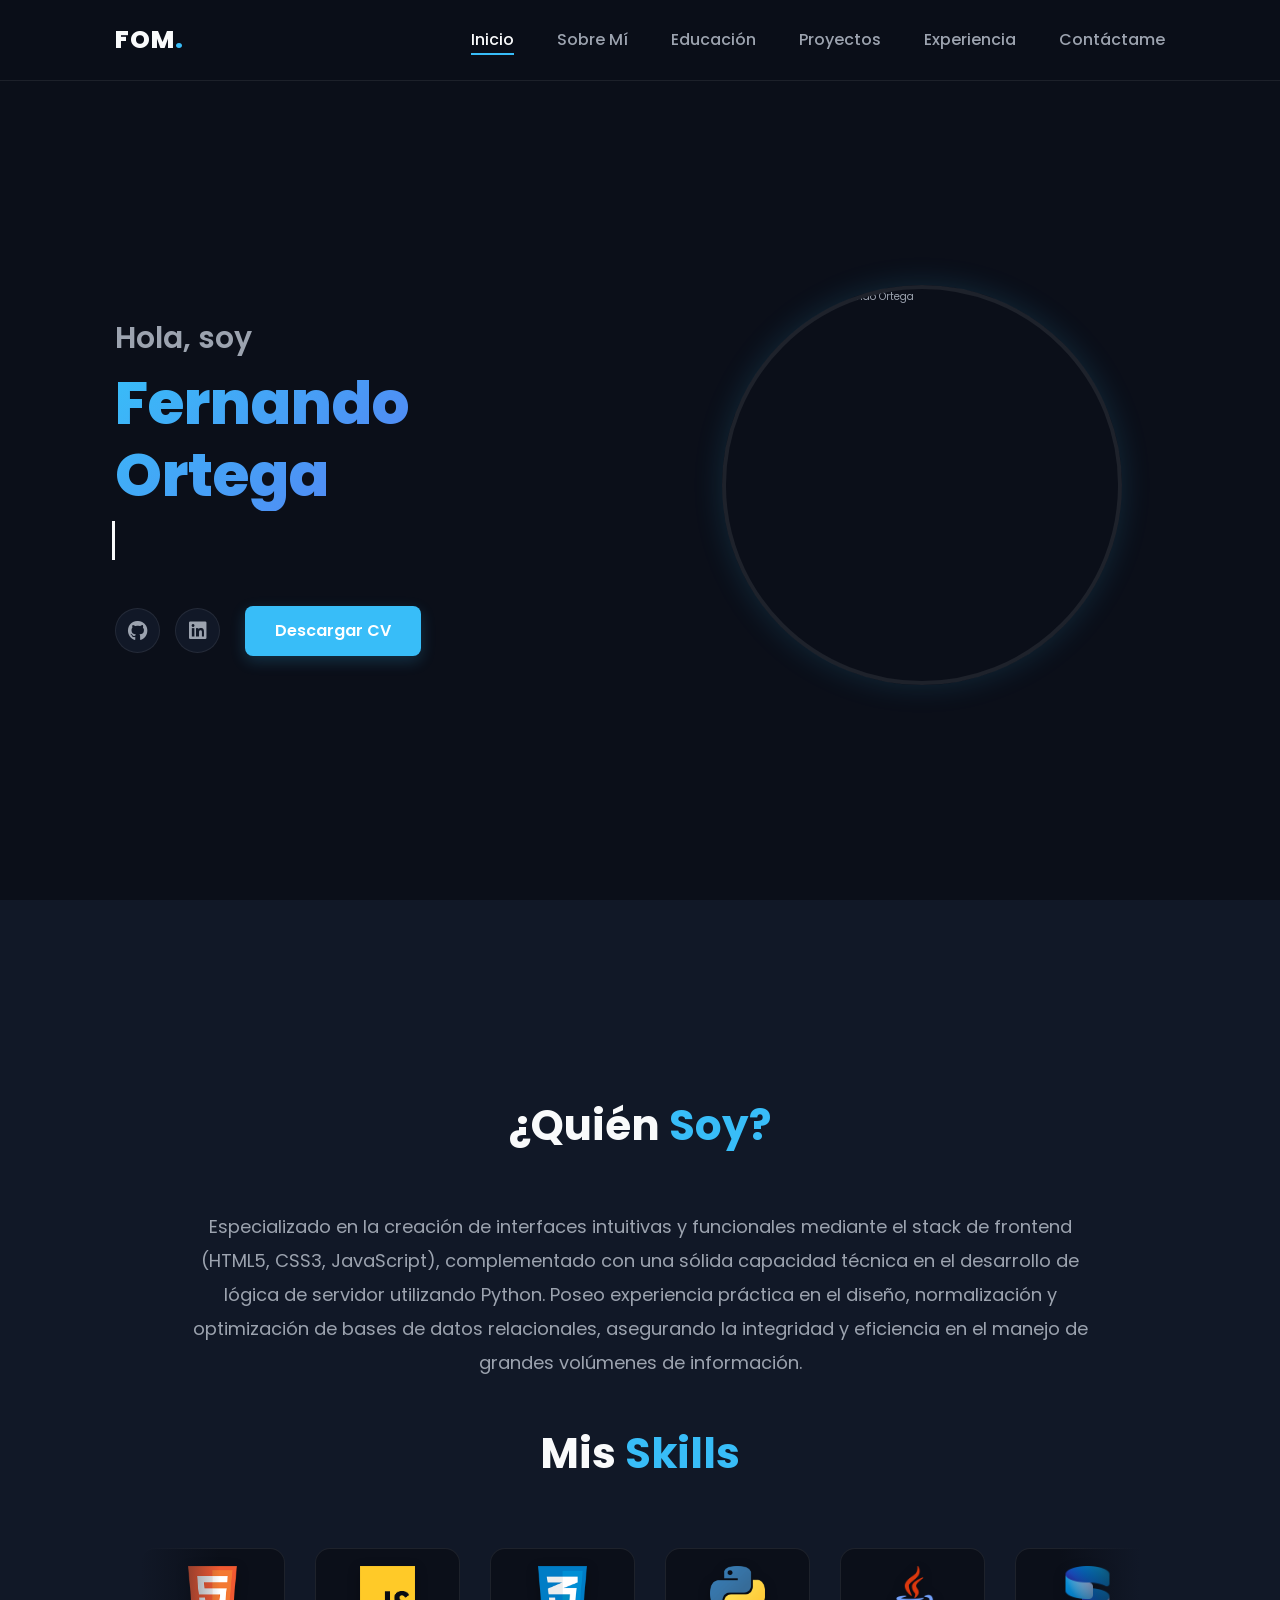
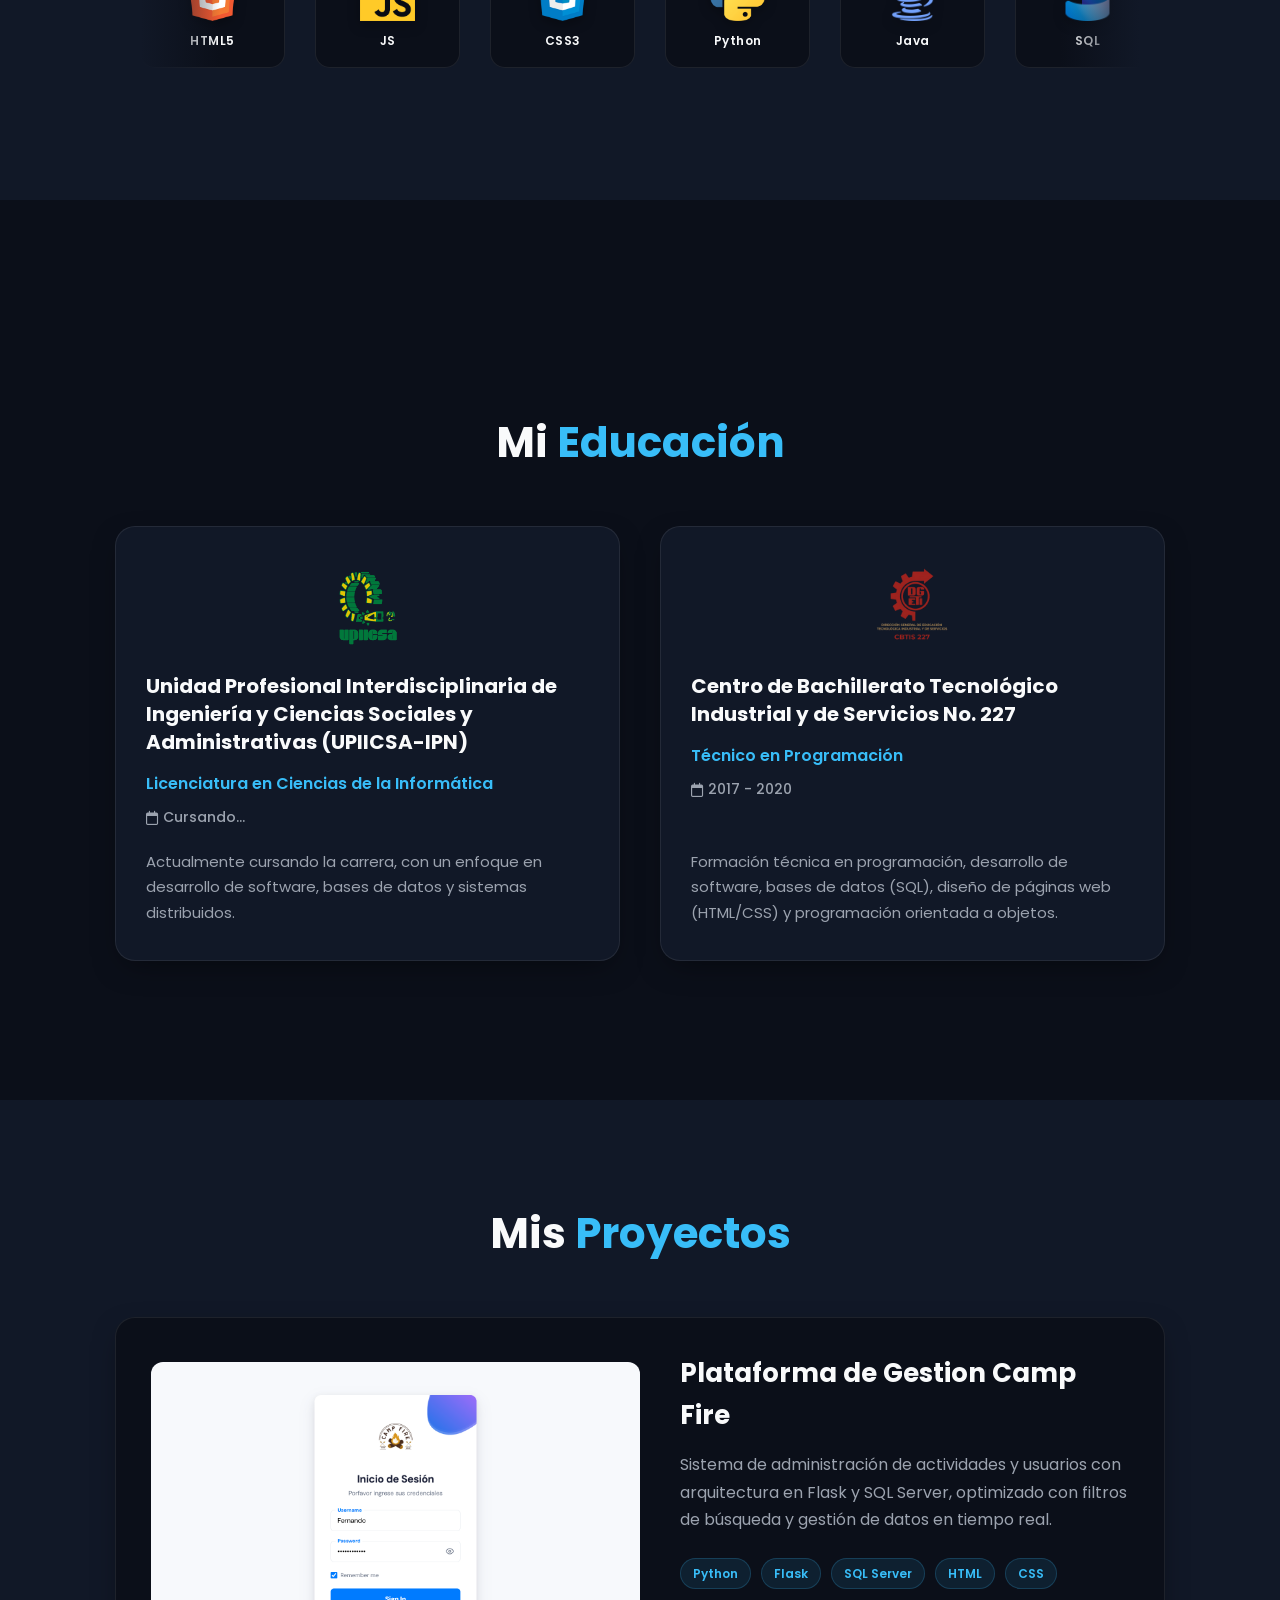
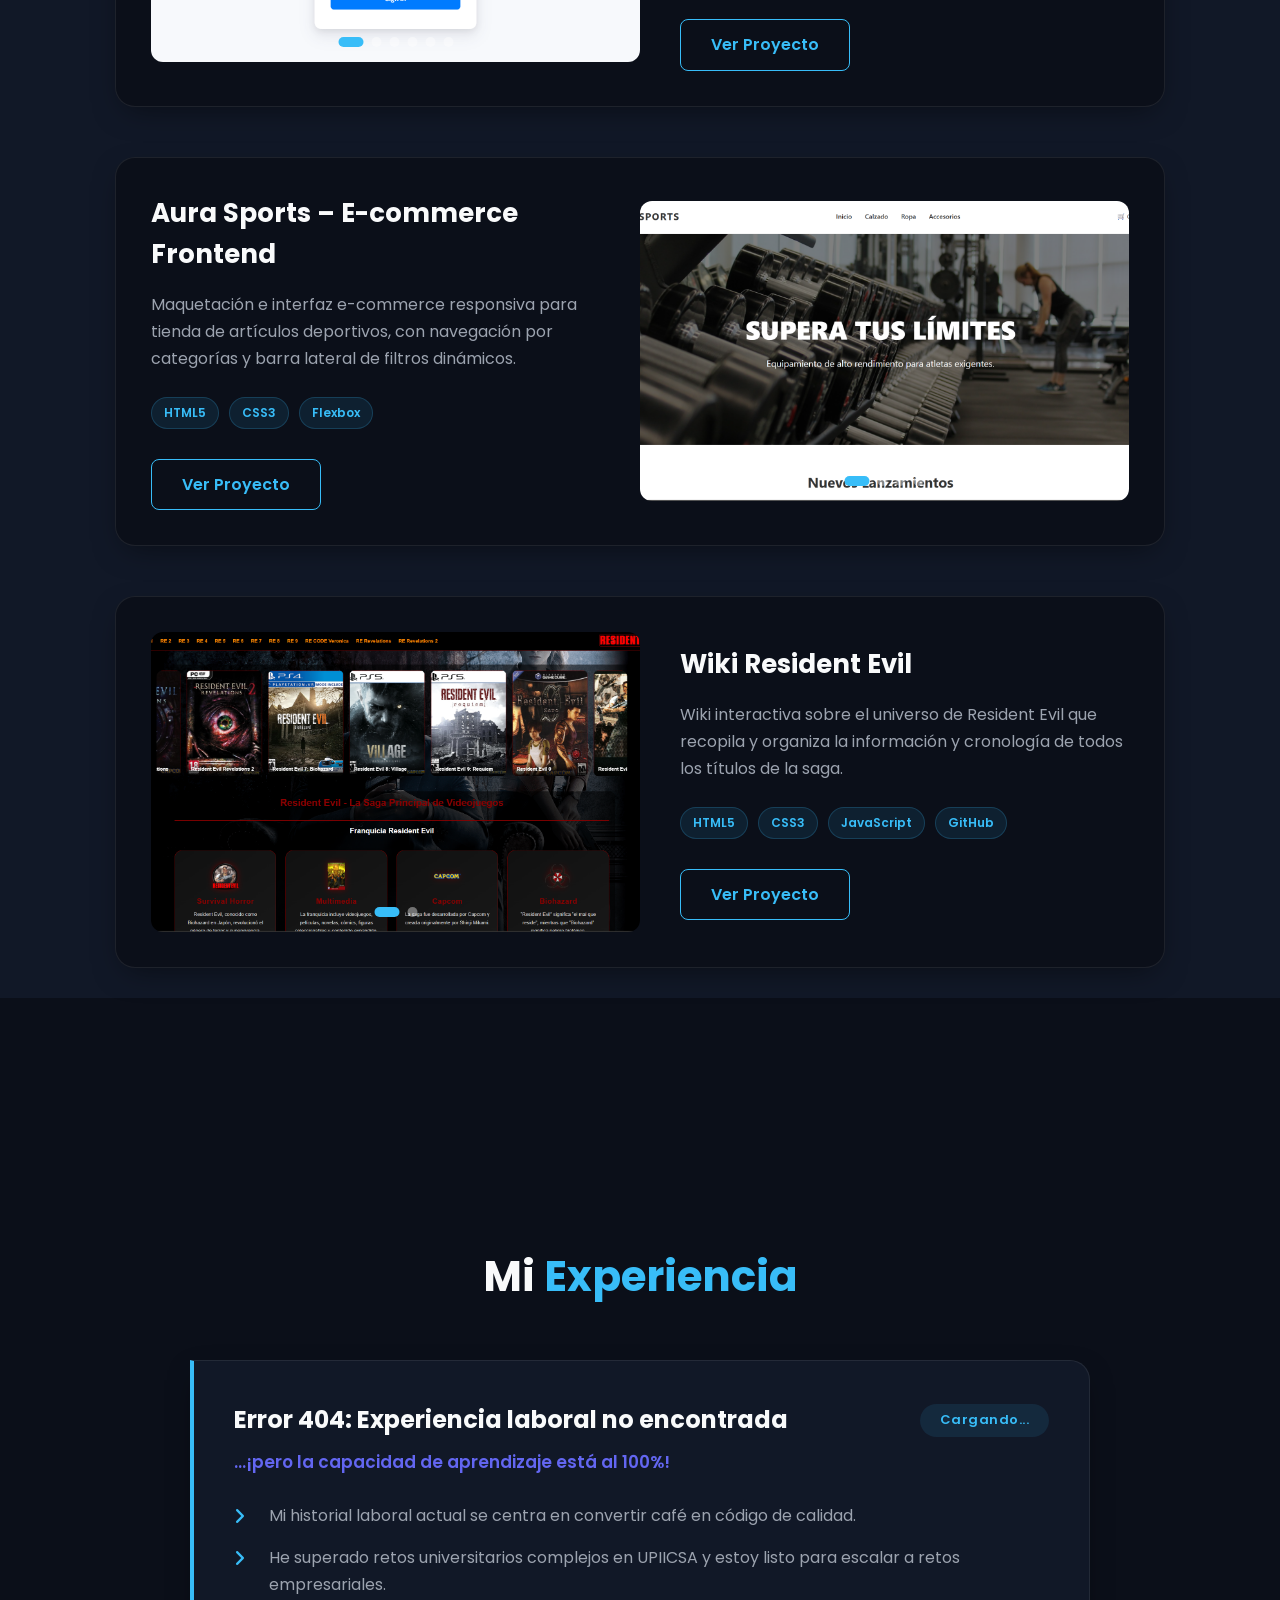
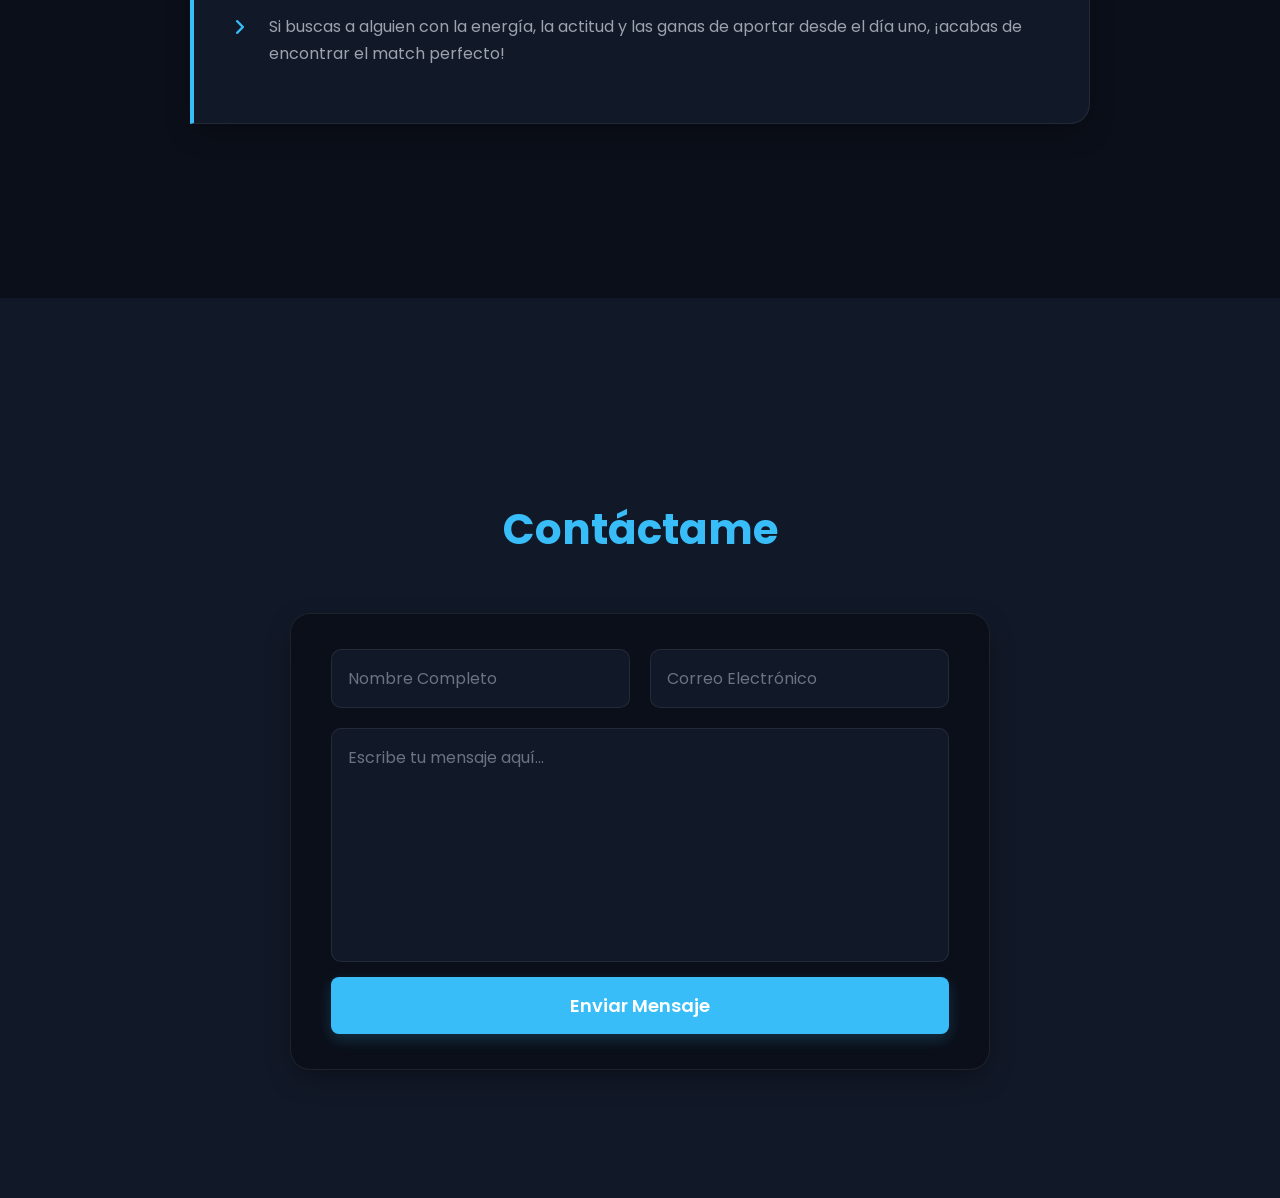
==== commit b1d2e854: "3.1" ====
--- a/index.html
+++ b/index.html
@@ -163,16 +163,18 @@
                   <span class="dot"></span>
               </div>
             </div>
-            <h3>Plataforma de Gestion Camp Fire</h3>
-            <p class="descripcion">Sistema de administración de actividades y usuarios con arquitectura en Flask y SQL Server, optimizado con filtros de búsqueda y gestión de datos en tiempo real.</p>
-            <div class="tech-tags">
-                <span class="tag">Python</span>
-                <span class="tag">Flask</span>
-                <span class="tag">SQL Server</span>
-                <span class="tag">HTML</span>
-                <span class="tag">CSS</span>
-            </div>
-            <a href="https://github.com/Fenano2002/Camp_Fire.git" target="_blank" rel="noopener noreferrer" class="btn btn-outline">Ver Proyecto</a>
+            <div class="proyecto-info">
+              <h3>Plataforma de Gestion Camp Fire</h3>
+              <p class="descripcion">Sistema de administración de actividades y usuarios con arquitectura en Flask y SQL Server, optimizado con filtros de búsqueda y gestión de datos en tiempo real.</p>
+              <div class="tech-tags">
+                  <span class="tag">Python</span>
+                  <span class="tag">Flask</span>
+                  <span class="tag">SQL Server</span>
+                  <span class="tag">HTML</span>
+                  <span class="tag">CSS</span>
+              </div>
+              <a href="https://github.com/Fenano2002/Camp_Fire.git" target="_blank" rel="noopener noreferrer" class="btn btn-outline">Ver Proyecto</a>
+            </div>
           </article>
           
           <!-- Proyecto 2 -->
@@ -193,22 +195,24 @@
                   <span class="dot"></span>
               </div>
             </div>
-            <h3>Aura Sports – E-commerce Frontend</h3>
-            <p class="descripcion">Maquetación e interfaz e-commerce responsiva para tienda de artículos deportivos, con navegación por categorías y barra lateral de filtros dinámicos.</p>
-            <div class="tech-tags">
-                <span class="tag">HTML5</span>
-                <span class="tag">CSS3</span>
-                <span class="tag">Flexbox</span>
-            </div>
-            <a href="https://fenano2002.github.io/AuraSports/" target="_blank" rel="noopener noreferrer" class="btn btn-outline">Ver Proyecto</a>
+            <div class="proyecto-info">
+              <h3>Aura Sports – E-commerce Frontend</h3>
+              <p class="descripcion">Maquetación e interfaz e-commerce responsiva para tienda de artículos deportivos, con navegación por categorías y barra lateral de filtros dinámicos.</p>
+              <div class="tech-tags">
+                  <span class="tag">HTML5</span>
+                  <span class="tag">CSS3</span>
+                  <span class="tag">Flexbox</span>
+              </div>
+              <a href="https://fenano2002.github.io/AuraSports/" target="_blank" rel="noopener noreferrer" class="btn btn-outline">Ver Proyecto</a>
+            </div>
           </article>
 
           <!-- Proyecto 3 -->
           <article class="proyecto-box">
             <div class="proyecto-slider">
               <div class="slider-wrapper">
-                  <img src="Recursos/Proyecto 3/Proyecto3_1.png" alt="Wiki Resident Evil" loading="lazy">
-                  <img src="Recursos/Proyecto 3/Proyecto3_2.png" alt="Wiki Resident Evil" loading="lazy">
+                  <img src="Recursos/Proyecto 3/Proyecto3_1.png" alt="Wiki Resident Evil 1" loading="lazy">
+                  <img src="Recursos/Proyecto 3/Proyecto3_2.png" alt="Wiki Resident Evil 2" loading="lazy">
               </div>
               <button class="slider-btn prev" aria-label="Imagen anterior"><i class="fa-solid fa-chevron-left"></i></button>
               <button class="slider-btn next" aria-label="Siguiente imagen"><i class="fa-solid fa-chevron-right"></i></button>
@@ -217,16 +221,17 @@
                   <span class="dot"></span>
               </div>
             </div>
-            <h3>Wiki Resident Evil</h3>
-            <p class="descripcion">Wiki interactiva sobre el universo de Resident Evil que recopila y organiza la información y cronología de todos los títulos de la saga.</p>
-            <div class="tech-tags">
-                <span class="tag">HTML5</span>
-                <span class="tag">CSS3</span>
-                <span class="tag">JavaScript</span>
-                <span class="tag">GitHub</span>
-
-            </div>
-            <a href="https://fenano2002.github.io/ResidentEvil/" target="_blank" rel="noopener noreferrer" class="btn btn-outline">Ver Proyecto</a>
+            <div class="proyecto-info">
+              <h3>Wiki Resident Evil</h3>
+              <p class="descripcion">Wiki interactiva sobre el universo de Resident Evil que recopila y organiza la información y cronología de todos los títulos de la saga.</p>
+              <div class="tech-tags">
+                  <span class="tag">HTML5</span>
+                  <span class="tag">CSS3</span>
+                  <span class="tag">JavaScript</span>
+                  <span class="tag">GitHub</span>
+              </div>
+              <a href="https://fenano2002.github.io/ResidentEvil/" target="_blank" rel="noopener noreferrer" class="btn btn-outline">Ver Proyecto</a>
+            </div>
           </article>
 
         </div>
--- a/style.css
+++ b/style.css
@@ -48,6 +48,7 @@
     background-color: var(--bg-color);
     color: var(--text-color);
     line-height: 1.6;
+    overflow-x: hidden;
 }
 
 section {
@@ -441,7 +442,7 @@
     margin: 0 auto;
 }
 
-.educacion-box, .proyecto-box {
+.educacion-box {
     background: var(--second-bg-color);
     padding: 3.5rem 3rem;
     border-radius: 2rem;
@@ -452,7 +453,7 @@
     flex-direction: column;
 }
 
-.educacion-box:hover, .proyecto-box:hover {
+.educacion-box:hover {
     transform: translateY(-8px);
     border-color: var(--main-color);
     box-shadow: var(--card-shadow-hover);
@@ -498,31 +499,47 @@
     margin-top: auto;
 }
 
-/* ESTILOS DE LOS PROYECTOS Y CARRUSEL DE IMÁGENES */
 .proyectos {
     background: var(--second-bg-color);
 }
 
 .proyectos-container {
-    display: grid;
-    grid-template-columns: repeat(auto-fit, minmax(320px, 1fr));
-    gap: 4rem;
-    max-width: 1200px;
+    display: flex;
+    flex-direction: column;
+    gap: 5rem;
+    max-width: 1100px;
     margin: 0 auto;
 }
 
 .proyecto-box {
     background: var(--bg-color);
-    padding: 2.5rem;
-    text-align: left;
+    padding: 3.5rem;
+    border-radius: 2rem;
+    border: 1px solid var(--border-color);
+    transition: all 0.4s ease;
+    box-shadow: var(--card-shadow);
+    display: flex;
+    flex-direction: row;
+    align-items: center;
+    gap: 4rem;
+}
+
+.proyecto-box:nth-child(even) {
+    flex-direction: row-reverse;
+}
+
+.proyecto-box:hover {
+    transform: translateY(-8px);
+    border-color: var(--main-color);
+    box-shadow: var(--card-shadow-hover);
 }
 
 .proyecto-slider {
     position: relative;
-    width: 100%;
+    flex: 0 0 50%;
+    width: 50%;
     border-radius: 1.2rem;
     overflow: hidden;
-    margin-bottom: 2.5rem;
 }
 
 .slider-wrapper {
@@ -532,8 +549,9 @@
 }
 
 .slider-wrapper img {
-    min-width: 100%;
-    height: 220px;
+    flex: 0 0 100%;
+    width: 100%;
+    height: 300px;
     object-fit: cover;
 }
 
@@ -596,11 +614,33 @@
     border-radius: 1rem;
 }
 
+.proyecto-info {
+    flex: 1 1 50%;
+    display: flex;
+    flex-direction: column;
+    align-items: flex-start;
+    text-align: left;
+}
+
+.proyecto-box h3 {
+    font-size: 2.6rem;
+    color: var(--heading-color);
+    margin-bottom: 1.5rem;
+    font-weight: 700;
+}
+
+.proyecto-box .descripcion {
+    font-size: 1.6rem;
+    color: var(--text-color);
+    margin-bottom: 2.5rem;
+    line-height: 1.7;
+}
+
 .tech-tags {
     display: flex;
     flex-wrap: wrap;
     gap: 1rem;
-    margin-bottom: 2.5rem;
+    margin-bottom: 3rem;
 }
 
 .tech-tags .tag {
@@ -611,21 +651,6 @@
     font-size: 1.2rem;
     font-weight: 600;
     border: 1px solid rgba(56, 189, 248, 0.2);
-}
-
-.proyecto-box h3 {
-    font-size: 2.2rem;
-    color: var(--heading-color);
-    margin-bottom: 1.5rem;
-    font-weight: 700;
-}
-
-.proyecto-box .descripcion {
-    font-size: 1.5rem;
-    color: var(--text-color);
-    margin-bottom: 2rem;
-    line-height: 1.7;
-    flex-grow: 1;
 }
 
 .experiencia {
@@ -797,11 +822,37 @@
     
     .home-content h1 { font-size: 5rem; }
     .contenedor-social { justify-content: center; }
-    
     .sobre-mi-row { text-align: center; }
     
-    .educacion-container, .proyectos-container {
-        grid-template-columns: repeat(auto-fit, minmax(280px, 1fr));
+    .educacion-container {
+        grid-template-columns: 1fr;
+    }
+
+    .proyecto-box, 
+    .proyecto-box:nth-child(even) {
+        flex-direction: column;
+        padding: 3rem;
+        gap: 2.5rem;
+    }
+    
+    .proyecto-slider {
+        width: 100%;
+        flex: none;
+    }
+    
+    .proyecto-info {
+        width: 100%;
+        flex: none;
+        align-items: center;
+        text-align: center;
+    }
+
+    .slider-wrapper img {
+        height: 250px;
+    }
+
+    .tech-tags {
+        justify-content: center;
     }
 }
 
@@ -845,4 +896,14 @@
         border-radius: 1.5rem;
         border-left: 4px solid var(--main-color);
     }
+    
+    .educacion-box, 
+    .proyecto-box, 
+    .proyecto-box:nth-child(even) {
+        padding: 2.5rem 2rem; 
+    }
+
+    .slider-wrapper img {
+        height: 220px;
+    }
 }
